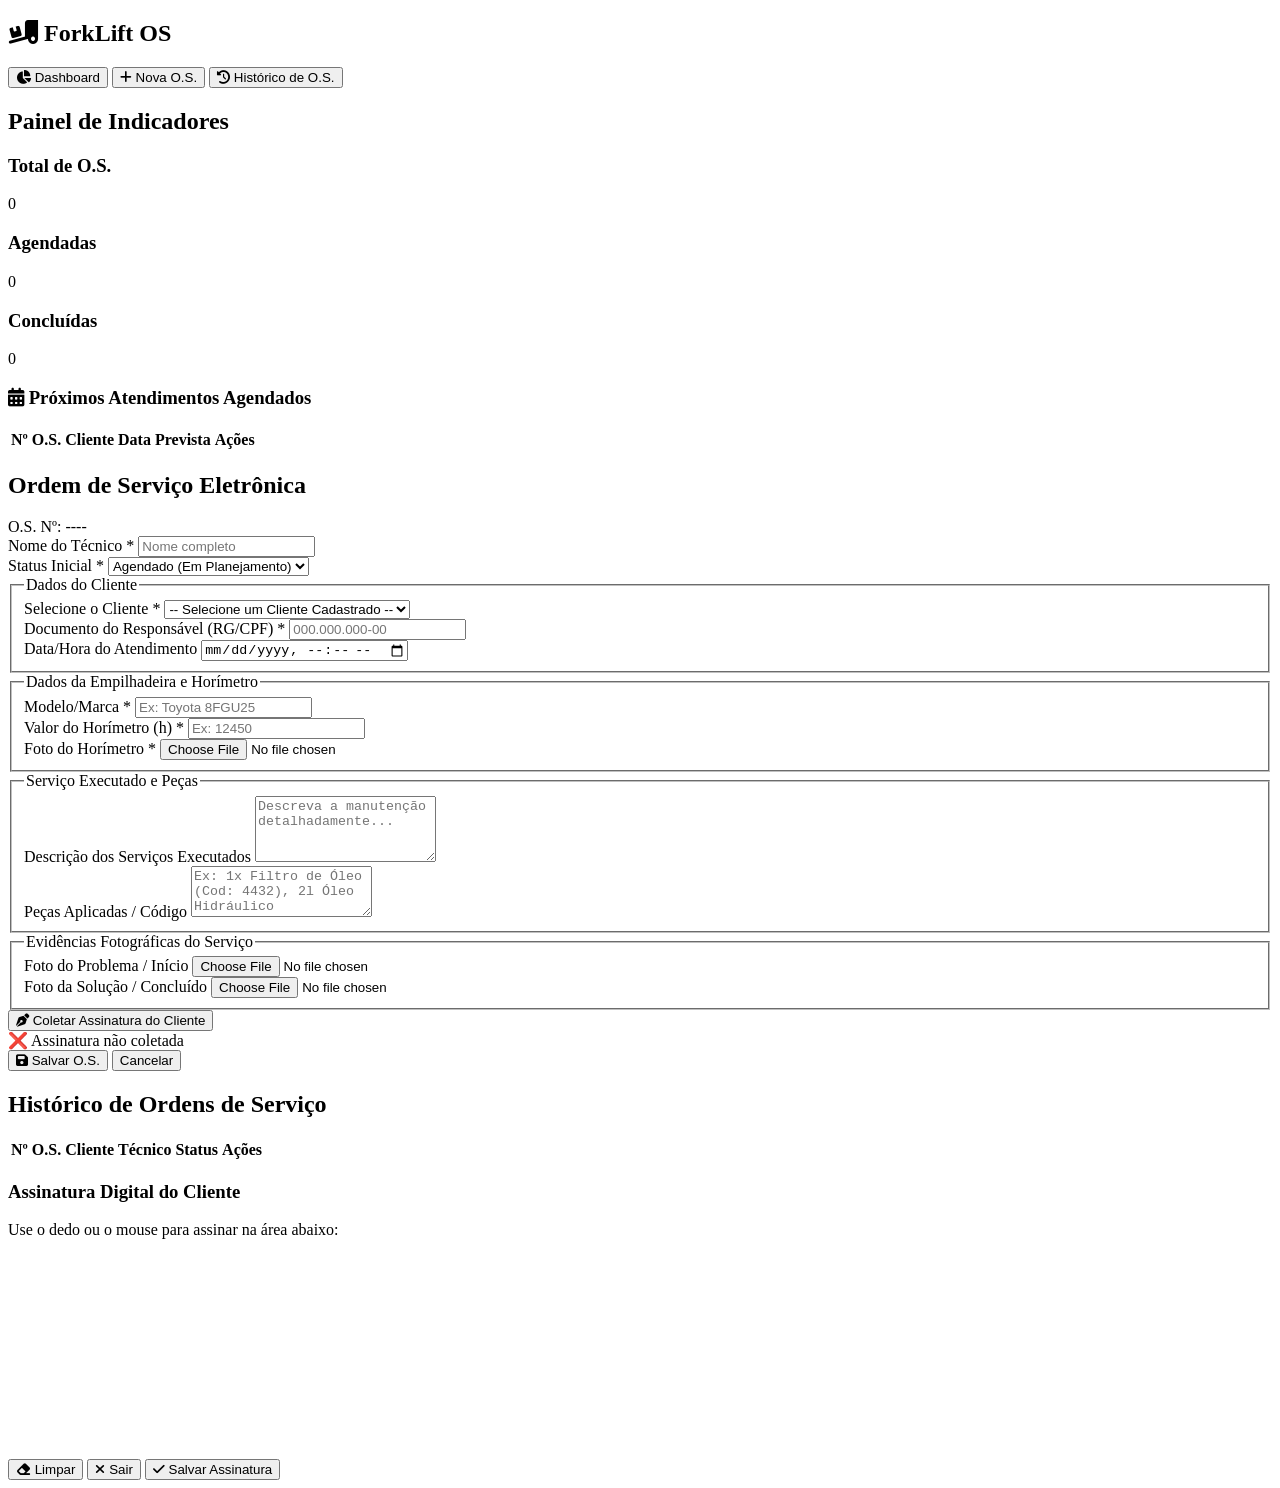
==== index.html @ 2a4d1abb "Rename gemini-code-1779485171922.html to index.html" ====
<!DOCTYPE html>
<html lang="pt-BR">
<head>
    <meta charset="UTF-8">
    <meta name="viewport" content="width=device-width, initial-scale=1.0">
    <title>Controle de O.S. - Manutenção de Empilhadeiras</title>
    <link rel="stylesheet" href="styles.css">
    <!-- Bibliotecas externas para PDF e Ícones -->
    <script src="https://cdnjs.cloudflare.com/ajax/libs/html2pdf.js/0.10.1/html2pdf.bundle.min.js"></script>
    <link rel="stylesheet" href="https://cdnjs.cloudflare.com/ajax/libs/font-awesome/6.4.0/css/all.min.css">
</head>
<body>

    <!-- BARRA LATERAL DE NAVEGAÇÃO -->
    <div class="sidebar">
        <h2><i class="fa-solid fa-truck-ramp-box"></i> ForkLift OS</h2>
        <button onclick="showSection('dash-section')"><i class="fa-solid fa-chart-pie"></i> Dashboard</button>
        <button onclick="novaOS()"><i class="fa-solid fa-plus"></i> Nova O.S.</button>
        <button onclick="showSection('historico-section')"><i class="fa-solid fa-history"></i> Histórico de O.S.</button>
    </div>

    <!-- CONTEÚDO PRINCIPAL -->
    <div class="main-content">
        
        <!-- DASHBOARD SECTION -->
        <section id="dash-section" class="active">
            <h1>Painel de Indicadores</h1>
            <div class="dashboard-cards">
                <div class="card card-blue">
                    <h3>Total de O.S.</h3>
                    <p id="dash-total">0</p>
                </div>
                <div class="card card-orange">
                    <h3>Agendadas</h3>
                    <p id="dash-agendadas">0</p>
                </div>
                <div class="card card-green">
                    <h3>Concluídas</h3>
                    <p id="dash-concluidas">0</p>
                </div>
            </div>
            
            <div class="Proximos-agendamentos">
                <h3><i class="fa-solid fa-calendar-days"></i> Próximos Atendimentos Agendados</h3>
                <table id="table-agendados">
                    <thead>
                        <tr>
                            <th>Nº O.S.</th>
                            <th>Cliente</th>
                            <th>Data Prevista</th>
                            <th>Ações</th>
                        </tr>
                    </thead>
                    <tbody></tbody>
                </table>
            </div>
        </section>

        <!-- FORMULÁRIO DE O.S. SECTION -->
        <section id="form-section">
            <div class="form-header">
                <h1>Ordem de Serviço Eletrônica</h1>
                <div class="os-number-badge">O.S. Nº: <span id="txt-numero-os">----</span></div>
            </div>

            <form id="os-form" onsubmit="event.preventDefault();">
                <!-- Dados do Técnico e Status -->
                <div class="row">
                    <div class="col">
                        <label>Nome do Técnico *</label>
                        <input type="text" id="tecnico" required placeholder="Nome completo">
                    </div>
                    <div class="col">
                        <label>Status Inicial *</label>
                        <select id="status-os">
                            <option value="Agendado">Agendado (Em Planejamento)</option>
                            <option value="Em Andamento">Em Andamento (Campo)</option>
                            <option value="Concluído">Concluído</option>
                        </select>
                    </div>
                </div>

                <!-- Dados do Cliente -->
                <fieldset>
                    <legend>Dados do Cliente</legend>
                    <div class="row">
                        <div class="col">
                            <label>Selecione o Cliente *</label>
                            <select id="cliente-select" required>
                                <option value="">-- Selecione um Cliente Cadastrado --</option>
                                <option value="Logística Brasil S.A.">Logística Brasil S.A.</option>
                                <option value="Supermercados Mundial">Supermercados Mundial</option>
                                <option value="Transportadora Rápido SP">Transportadora Rápido SP</option>
                                <option value="Indústria Metalúrgica Vale">Indústria Metalúrgica Vale</option>
                            </select>
                        </div>
                        <div class="col">
                            <label>Documento do Responsável (RG/CPF) *</label>
                            <input type="text" id="doc-responsavel" required placeholder="000.000.000-00">
                        </div>
                    </div>
                    <div class="row">
                        <div class="col">
                            <label>Data/Hora do Atendimento</label>
                            <input type="datetime-local" id="data-atendimento">
                        </div>
                    </div>
                </fieldset>

                <!-- Dados do Equipamento -->
                <fieldset>
                    <legend>Dados da Empilhadeira e Horímetro</legend>
                    <div class="row">
                        <div class="col">
                            <label>Modelo/Marca *</label>
                            <input type="text" id="modelo-empilhadeira" required placeholder="Ex: Toyota 8FGU25">
                        </div>
                        <div class="col">
                            <label>Valor do Horímetro (h) *</label>
                            <input type="number" id="valor-horimetro" required placeholder="Ex: 12450">
                        </div>
                    </div>
                    <div class="row">
                        <div class="col">
                            <label>Foto do Horímetro *</label>
                            <input type="file" id="foto-horimetro" accept="image/*" onchange="previewImg(this, 'prev-horimetro')">
                            <img id="prev-horimetro" class="img-preview" src="#" alt="Preview do Horímetro" style="display:none;">
                        </div>
                    </div>
                </fieldset>

                <!-- Controle de Horas e Peças -->
                <fieldset>
                    <legend>Serviço Executado e Peças</legend>
                    <div class="row">
                        <div class="col">
                            <label>Descrição dos Serviços Executados</label>
                            <textarea id="descricao-servico" rows="4" placeholder="Descreva a manutenção detalhadamente..."></textarea>
                        </div>
                    </div>
                    <div class="row">
                        <div class="col">
                            <label>Peças Aplicadas / Código</label>
                            <textarea id="pecas-aplicadas" rows="3" placeholder="Ex: 1x Filtro de Óleo (Cod: 4432), 2l Óleo Hidráulico"></textarea>
                        </div>
                    </div>
                </fieldset>

                <!-- Evidências Fotográficas -->
                <fieldset>
                    <legend>Evidências Fotográficas do Serviço</legend>
                    <div class="row">
                        <div class="col">
                            <label>Foto do Problema / Início</label>
                            <input type="file" id="foto-antes" accept="image/*" onchange="previewImg(this, 'prev-antes')">
                            <img id="prev-antes" class="img-preview" src="#" alt="Preview Antes" style="display:none;">
                        </div>
                        <div class="col">
                            <label>Foto da Solução / Concluído</label>
                            <input type="file" id="foto-depois" accept="image/*" onchange="previewImg(this, 'prev-depois')">
                            <img id="prev-depois" class="img-preview" src="#" alt="Preview Depois" style="display:none;">
                        </div>
                    </div>
                </fieldset>

                <!-- Botão de Assinatura -->
                <div class="signature-section">
                    <button type="button" class="btn btn-orange" onclick="openSignatureModal()">
                        <i class="fa-solid fa-pen-nib"></i> Coletar Assinatura do Cliente
                    </button>
                    <div id="signature-status">❌ Assinatura não coletada</div>
                    <img id="signature-preview" src="#" alt="Assinatura" style="display:none; max-width: 200px; border: 1px solid #ccc; margin-top: 10px;">
                </div>

                <div class="form-actions">
                    <button type="button" class="btn btn-green" onclick="salvarOS()"><i class="fa-solid fa-floppy-disk"></i> Salvar O.S.</button>
                    <button type="button" class="btn btn-gray" onclick="showSection('dash-section')">Cancelar</button>
                </div>
            </form>
        </section>

        <!-- HISTÓRICO DE O.S. SECTION -->
        <section id="historico-section">
            <h1>Histórico de Ordens de Serviço</h1>
            <div class="table-responsive">
                <table id="table-historico">
                    <thead>
                        <tr>
                            <th>Nº O.S.</th>
                            <th>Cliente</th>
                            <th>Técnico</th>
                            <th>Status</th>
                            <th>Ações</th>
                        </tr>
                    </thead>
                    <tbody id="historico-corpo"></tbody>
                </table>
            </div>
        </section>
    </div>

    <!-- POP-UP / MODAL DE ASSINATURA -->
    <div id="signature-modal" class="modal">
        <div class="modal-content">
            <h3>Assinatura Digital do Cliente</h3>
            <p>Use o dedo ou o mouse para assinar na área abaixo:</p>
            <canvas id="signature-pad" width="450" height="200"></canvas>
            <div class="modal-buttons">
                <button type="button" class="btn btn-red" onclick="clearSignature()"><i class="fa-solid fa-eraser"></i> Limpar</button>
                <button type="button" class="btn btn-gray" onclick="closeSignatureModal()"><i class="fa-solid fa-xmark"></i> Sair</button>
                <button type="button" class="btn btn-green" onclick="saveSignature()"><i class="fa-solid fa-check"></i> Salvar Assinatura</button>
            </div>
        </div>
    </div>

    <!-- ÁREA OCULTA PARA RENDERIZAÇÃO E IMPRESSÃO DO PDF -->
    <div id="pdf-template" style="display: none;"></div>

</body>
</html>
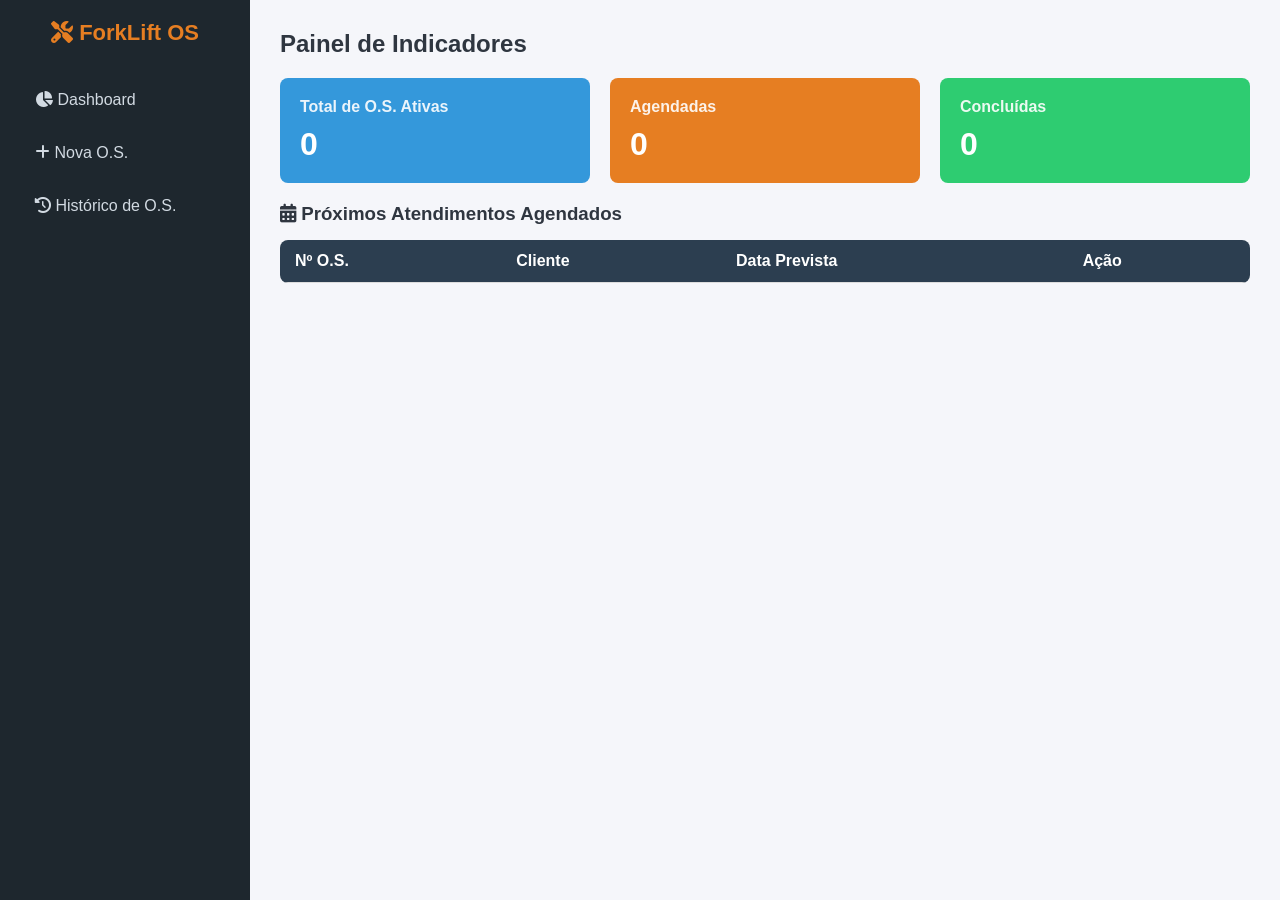
==== commit 72f36e03: "Update index.html" ====
--- a/index.html
+++ b/index.html
@@ -5,15 +5,15 @@
     <meta name="viewport" content="width=device-width, initial-scale=1.0">
     <title>Controle de O.S. - Manutenção de Empilhadeiras</title>
     <link rel="stylesheet" href="styles.css">
-    <!-- Bibliotecas externas para PDF e Ícones -->
+    <!-- Bibliotecas para geração de PDF e Ícones -->
     <script src="https://cdnjs.cloudflare.com/ajax/libs/html2pdf.js/0.10.1/html2pdf.bundle.min.js"></script>
     <link rel="stylesheet" href="https://cdnjs.cloudflare.com/ajax/libs/font-awesome/6.4.0/css/all.min.css">
 </head>
 <body>
 
-    <!-- BARRA LATERAL DE NAVEGAÇÃO -->
+    <!-- BARRA LATERAL -->
     <div class="sidebar">
-        <h2><i class="fa-solid fa-truck-ramp-box"></i> ForkLift OS</h2>
+        <h2><i class="fa-solid fa-screwdriver-wrench"></i> ForkLift OS</h2>
         <button onclick="showSection('dash-section')"><i class="fa-solid fa-chart-pie"></i> Dashboard</button>
         <button onclick="novaOS()"><i class="fa-solid fa-plus"></i> Nova O.S.</button>
         <button onclick="showSection('historico-section')"><i class="fa-solid fa-history"></i> Histórico de O.S.</button>
@@ -22,12 +22,12 @@
     <!-- CONTEÚDO PRINCIPAL -->
     <div class="main-content">
         
-        <!-- DASHBOARD SECTION -->
+        <!-- SEÇÃO: DASHBOARD -->
         <section id="dash-section" class="active">
             <h1>Painel de Indicadores</h1>
             <div class="dashboard-cards">
                 <div class="card card-blue">
-                    <h3>Total de O.S.</h3>
+                    <h3>Total de O.S. Ativas</h3>
                     <p id="dash-total">0</p>
                 </div>
                 <div class="card card-orange">
@@ -40,7 +40,7 @@
                 </div>
             </div>
             
-            <div class="Proximos-agendamentos">
+            <div class="proximos-agendamentos">
                 <h3><i class="fa-solid fa-calendar-days"></i> Próximos Atendimentos Agendados</h3>
                 <table id="table-agendados">
                     <thead>
@@ -48,7 +48,7 @@
                             <th>Nº O.S.</th>
                             <th>Cliente</th>
                             <th>Data Prevista</th>
-                            <th>Ações</th>
+                            <th>Ação</th>
                         </tr>
                     </thead>
                     <tbody></tbody>
@@ -56,7 +56,7 @@
             </div>
         </section>
 
-        <!-- FORMULÁRIO DE O.S. SECTION -->
+        <!-- SEÇÃO: FORMULÁRIO DE O.S. -->
         <section id="form-section">
             <div class="form-header">
                 <h1>Ordem de Serviço Eletrônica</h1>
@@ -64,14 +64,13 @@
             </div>
 
             <form id="os-form" onsubmit="event.preventDefault();">
-                <!-- Dados do Técnico e Status -->
                 <div class="row">
                     <div class="col">
                         <label>Nome do Técnico *</label>
-                        <input type="text" id="tecnico" required placeholder="Nome completo">
+                        <input type="text" id="tecnico" required placeholder="Nome do mecânico">
                     </div>
                     <div class="col">
-                        <label>Status Inicial *</label>
+                        <label>Status da O.S. *</label>
                         <select id="status-os">
                             <option value="Agendado">Agendado (Em Planejamento)</option>
                             <option value="Em Andamento">Em Andamento (Campo)</option>
@@ -87,11 +86,11 @@
                         <div class="col">
                             <label>Selecione o Cliente *</label>
                             <select id="cliente-select" required>
-                                <option value="">-- Selecione um Cliente Cadastrado --</option>
+                                <option value="">-- Selecione um Cliente --</option>
                                 <option value="Logística Brasil S.A.">Logística Brasil S.A.</option>
                                 <option value="Supermercados Mundial">Supermercados Mundial</option>
                                 <option value="Transportadora Rápido SP">Transportadora Rápido SP</option>
-                                <option value="Indústria Metalúrgica Vale">Indústria Metalúrgica Vale</option>
+                                <option value="Almoxarifado Central">Almoxarifado Central</option>
                             </select>
                         </div>
                         <div class="col">
@@ -112,11 +111,11 @@
                     <legend>Dados da Empilhadeira e Horímetro</legend>
                     <div class="row">
                         <div class="col">
-                            <label>Modelo/Marca *</label>
-                            <input type="text" id="modelo-empilhadeira" required placeholder="Ex: Toyota 8FGU25">
-                        </div>
-                        <div class="col">
-                            <label>Valor do Horímetro (h) *</label>
+                            <label>Modelo / Marca da Empilhadeira *</label>
+                            <input type="text" id="modelo-empilhadeira" required placeholder="Ex: Toyota 8FGU25 / Hyster 50FT">
+                        </div>
+                        <div class="col">
+                            <label>Valor Atual do Horímetro *</label>
                             <input type="number" id="valor-horimetro" required placeholder="Ex: 12450">
                         </div>
                     </div>
@@ -124,52 +123,52 @@
                         <div class="col">
                             <label>Foto do Horímetro *</label>
                             <input type="file" id="foto-horimetro" accept="image/*" onchange="previewImg(this, 'prev-horimetro')">
-                            <img id="prev-horimetro" class="img-preview" src="#" alt="Preview do Horímetro" style="display:none;">
-                        </div>
-                    </div>
-                </fieldset>
-
-                <!-- Controle de Horas e Peças -->
-                <fieldset>
-                    <legend>Serviço Executado e Peças</legend>
-                    <div class="row">
-                        <div class="col">
-                            <label>Descrição dos Serviços Executados</label>
-                            <textarea id="descricao-servico" rows="4" placeholder="Descreva a manutenção detalhadamente..."></textarea>
-                        </div>
-                    </div>
-                    <div class="row">
-                        <div class="col">
-                            <label>Peças Aplicadas / Código</label>
-                            <textarea id="pecas-aplicadas" rows="3" placeholder="Ex: 1x Filtro de Óleo (Cod: 4432), 2l Óleo Hidráulico"></textarea>
+                            <img id="prev-horimetro" class="img-preview" src="#" alt="Preview Horímetro" style="display:none;">
+                        </div>
+                    </div>
+                </fieldset>
+
+                <!-- Serviços e Peças -->
+                <fieldset>
+                    <legend>Serviço Executado e Peças Aplicadas</legend>
+                    <div class="row">
+                        <div class="col">
+                            <label>Descrição Detalhada do Serviço</label>
+                            <textarea id="descricao-servico" rows="4" placeholder="O que foi feito na máquina..."></textarea>
+                        </div>
+                    </div>
+                    <div class="row">
+                        <div class="col">
+                            <label>Peças Aplicadas / Códigos</label>
+                            <textarea id="pecas-aplicadas" rows="3" placeholder="Ex: 1x Filtro de Combustível (Cod: 123), 4L Óleo Motor"></textarea>
                         </div>
                     </div>
                 </fieldset>
 
                 <!-- Evidências Fotográficas -->
                 <fieldset>
-                    <legend>Evidências Fotográficas do Serviço</legend>
-                    <div class="row">
-                        <div class="col">
-                            <label>Foto do Problema / Início</label>
+                    <legend>Evidências Fotográficas do Atendimento</legend>
+                    <div class="row">
+                        <div class="col">
+                            <label>Foto do Problema (Início)</label>
                             <input type="file" id="foto-antes" accept="image/*" onchange="previewImg(this, 'prev-antes')">
                             <img id="prev-antes" class="img-preview" src="#" alt="Preview Antes" style="display:none;">
                         </div>
                         <div class="col">
-                            <label>Foto da Solução / Concluído</label>
+                            <label>Foto do Serviço Concluído</label>
                             <input type="file" id="foto-depois" accept="image/*" onchange="previewImg(this, 'prev-depois')">
                             <img id="prev-depois" class="img-preview" src="#" alt="Preview Depois" style="display:none;">
                         </div>
                     </div>
                 </fieldset>
 
-                <!-- Botão de Assinatura -->
+                <!-- Assinatura -->
                 <div class="signature-section">
                     <button type="button" class="btn btn-orange" onclick="openSignatureModal()">
                         <i class="fa-solid fa-pen-nib"></i> Coletar Assinatura do Cliente
                     </button>
                     <div id="signature-status">❌ Assinatura não coletada</div>
-                    <img id="signature-preview" src="#" alt="Assinatura" style="display:none; max-width: 200px; border: 1px solid #ccc; margin-top: 10px;">
+                    <img id="signature-preview" src="#" alt="Assinatura" style="display:none;">
                 </div>
 
                 <div class="form-actions">
@@ -179,7 +178,7 @@
             </form>
         </section>
 
-        <!-- HISTÓRICO DE O.S. SECTION -->
+        <!-- SEÇÃO: HISTÓRICO -->
         <section id="historico-section">
             <h1>Histórico de Ordens de Serviço</h1>
             <div class="table-responsive">
@@ -203,17 +202,17 @@
     <div id="signature-modal" class="modal">
         <div class="modal-content">
             <h3>Assinatura Digital do Cliente</h3>
-            <p>Use o dedo ou o mouse para assinar na área abaixo:</p>
-            <canvas id="signature-pad" width="450" height="200"></canvas>
+            <p>Assine com o dedo (celular) ou usando o mouse:</p>
+            <canvas id="signature-pad" width="400" height="200"></canvas>
             <div class="modal-buttons">
                 <button type="button" class="btn btn-red" onclick="clearSignature()"><i class="fa-solid fa-eraser"></i> Limpar</button>
                 <button type="button" class="btn btn-gray" onclick="closeSignatureModal()"><i class="fa-solid fa-xmark"></i> Sair</button>
-                <button type="button" class="btn btn-green" onclick="saveSignature()"><i class="fa-solid fa-check"></i> Salvar Assinatura</button>
+                <button type="button" class="btn btn-green" onclick="saveSignature()"><i class="fa-solid fa-check"></i> Confirmar Assinatura</button>
             </div>
         </div>
     </div>
 
-    <!-- ÁREA OCULTA PARA RENDERIZAÇÃO E IMPRESSÃO DO PDF -->
+    <!-- DIV INVISÍVEL APENAS PARA PARSER DO PDF -->
     <div id="pdf-template" style="display: none;"></div>
 
 </body>
--- a/styles.css
+++ b/styles.css
@@ -0,0 +1,215 @@
+:root {
+    --primary-color: #2c3e50;
+    --secondary-color: #e67e22;
+    --success-color: #27ae60;
+    --bg-color: #f5f6fa;
+    --text-color: #2f3640;
+    --dark-sidebar: #1e272e;
+}
+
+* {
+    margin: 0;
+    padding: 0;
+    box-sizing: border-box;
+    font-family: 'Segoe UI', Tahoma, Geneva, Verdana, sans-serif;
+}
+
+body {
+    display: flex;
+    background-color: var(--bg-color);
+    color: var(--text-color);
+}
+
+/* SIDEBAR */
+.sidebar {
+    width: 250px;
+    height: 100vh;
+    background-color: var(--dark-sidebar);
+    color: white;
+    padding: 20px;
+    position: fixed;
+}
+
+.sidebar h2 {
+    text-align: center;
+    margin-bottom: 30px;
+    color: var(--secondary-color);
+    font-size: 22px;
+}
+
+.sidebar button {
+    width: 100%;
+    background: none;
+    border: none;
+    color: #d2dae2;
+    padding: 15px;
+    text-align: left;
+    font-size: 16px;
+    cursor: pointer;
+    transition: 0.3s;
+    border-radius: 5px;
+    margin-bottom: 5px;
+}
+
+.sidebar button:hover {
+    background-color: rgba(255,255,255,0.1);
+    color: white;
+}
+
+/* CONTEÚDO PRINCIPAL */
+.main-content {
+    margin-left: 250px;
+    padding: 30px;
+    width: calc(100% - 250px);
+}
+
+section {
+    display: none;
+}
+
+section.active {
+    display: block;
+}
+
+/* DASHBOARD CARDS */
+.dashboard-cards {
+    display: flex;
+    gap: 20px;
+    margin: 20px 0;
+}
+
+.card {
+    flex: 1;
+    padding: 20px;
+    border-radius: 8px;
+    color: white;
+}
+
+.card-blue { background-color: #3498db; }
+.card-orange { background-color: #e67e22; }
+.card-green { background-color: #2ecc71; }
+
+.card h3 { font-size: 16px; opacity: 0.9; }
+.card p { font-size: 32px; font-weight: bold; margin-top: 10px; }
+
+/* FORMULÁRIOS */
+form {
+    background: white;
+    padding: 25px;
+    border-radius: 8px;
+    box-shadow: 0 4px 6px rgba(0,0,0,0.05);
+}
+
+fieldset {
+    border: 1px solid #ddd;
+    padding: 15px;
+    border-radius: 5px;
+    margin-bottom: 20px;
+}
+
+legend {
+    font-weight: bold;
+    padding: 0 10px;
+    color: var(--primary-color);
+}
+
+.row {
+    display: flex;
+    gap: 15px;
+    margin-bottom: 15px;
+}
+
+.col {
+    flex: 1;
+    display: flex;
+    flex-direction: column;
+}
+
+label {
+    font-size: 14px;
+    margin-bottom: 5px;
+    font-weight: 600;
+}
+
+input, select, textarea {
+    padding: 10px;
+    border: 1px solid #ccc;
+    border-radius: 4px;
+    font-size: 14px;
+}
+
+.img-preview {
+    margin-top: 10px;
+    max-height: 120px;
+    object-fit: contain;
+    border: 1px dashed #ccc;
+    border-radius: 4px;
+}
+
+/* BOTÕES */
+.btn {
+    padding: 10px 20px;
+    border: none;
+    border-radius: 4px;
+    cursor: pointer;
+    font-weight: bold;
+    color: white;
+    transition: 0.2s;
+}
+
+.btn-green { background-color: var(--success-color); }
+.btn-orange { background-color: var(--secondary-color); }
+.btn-red { background-color: #e74c3c; }
+.btn-gray { background-color: #7f8c8d; }
+.btn:hover { filter: brightness(0.9); }
+
+/* MODAL / POPUP ASSINATURA */
+.modal {
+    display: none;
+    position: fixed;
+    top: 0; left: 0; width: 100%; height: 100%;
+    background-color: rgba(0,0,0,0.5);
+    justify-content: center; align-items: center;
+    z-index: 1000;
+}
+
+.modal-content {
+    background: white;
+    padding: 25px;
+    border-radius: 8px;
+    text-align: center;
+}
+
+#signature-pad {
+    border: 2px dashed #34495e;
+    background-color: #fafafa;
+    margin: 15px 0;
+    border-radius: 4px;
+}
+
+/* TABELAS */
+table {
+    width: 100%;
+    border-collapse: collapse;
+    background: white;
+    margin-top: 15px;
+    border-radius: 8px;
+    overflow: hidden;
+}
+
+th, td {
+    padding: 12px 15px;
+    text-align: left;
+    border-bottom: 1px solid #ddd;
+}
+
+th { background-color: var(--primary-color); color: white; }
+
+/* RESPONSIVIDADE EM CAMPO (CELULAR) */
+@media (max-width: 768px) {
+    body { flex-direction: column; }
+    .sidebar { width: 100%; height: auto; position: relative; }
+    .main-content { margin-left: 0; width: 100%; padding: 15px; }
+    .row { flex-direction: column; }
+    .dashboard-cards { flex-direction: column; }
+}
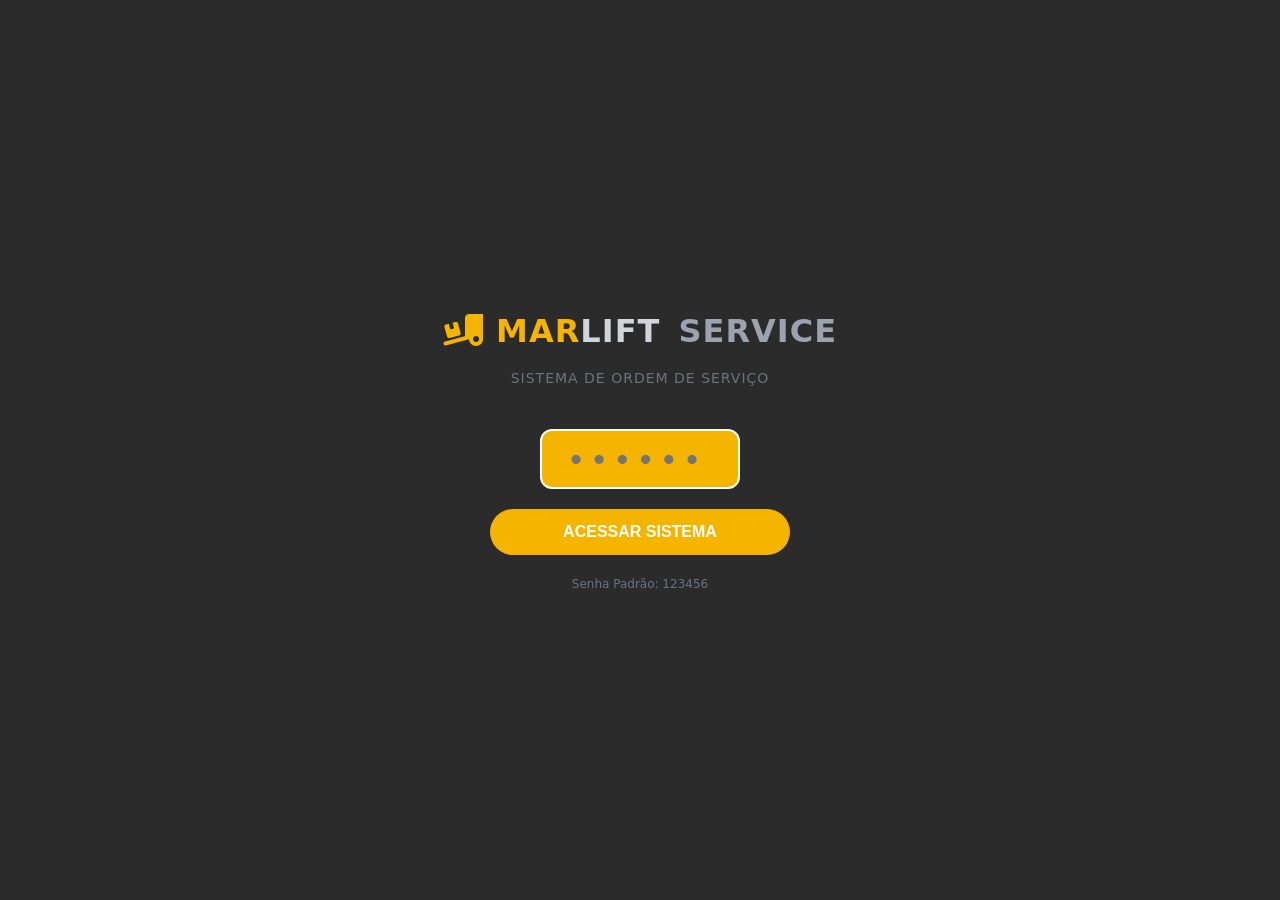
==== commit 58820066: "Add files via upload" ====
--- a/index.html
+++ b/index.html
@@ -1,219 +1,1023 @@
 <!DOCTYPE html>
 <html lang="pt-BR">
 <head>
-    <meta charset="UTF-8">
-    <meta name="viewport" content="width=device-width, initial-scale=1.0">
-    <title>Controle de O.S. - Manutenção de Empilhadeiras</title>
-    <link rel="stylesheet" href="styles.css">
-    <!-- Bibliotecas para geração de PDF e Ícones -->
-    <script src="https://cdnjs.cloudflare.com/ajax/libs/html2pdf.js/0.10.1/html2pdf.bundle.min.js"></script>
-    <link rel="stylesheet" href="https://cdnjs.cloudflare.com/ajax/libs/font-awesome/6.4.0/css/all.min.css">
+<meta charset="UTF-8">
+<meta name="viewport" content="width=device-width, initial-scale=1.0, maximum-scale=5.0, viewport-fit=cover">
+<meta name="mobile-web-app-capable" content="yes">
+<meta name="apple-mobile-web-app-capable" content="yes">
+<meta name="apple-mobile-web-app-status-bar-style" content="black-translucent">
+<meta name="apple-mobile-web-app-title" content="Marlift OS">
+<meta name="theme-color" content="#2b2b2b">
+<meta name="description" content="MARLIFT SERVICE - Sistema de Ordem de Serviço para Manutenção de Empilhadeiras">
+<link rel="manifest" href="./manifest.json">
+<link rel="icon" href="./icons/icon-192.png" type="image/png">
+<link rel="apple-touch-icon" href="./icons/icon-192.png">
+<title>MARLIFT SERVICE - Sistema OS</title>
+<link rel="stylesheet" href="https://cdnjs.cloudflare.com/ajax/libs/font-awesome/6.5.0/css/all.min.css">
+<script src="https://cdnjs.cloudflare.com/ajax/libs/jspdf/2.5.1/jspdf.umd.min.js"></script>
+<link rel="stylesheet" href="./style.css">
 </head>
 <body>
 
-    <!-- BARRA LATERAL -->
-    <div class="sidebar">
-        <h2><i class="fa-solid fa-screwdriver-wrench"></i> ForkLift OS</h2>
-        <button onclick="showSection('dash-section')"><i class="fa-solid fa-chart-pie"></i> Dashboard</button>
-        <button onclick="novaOS()"><i class="fa-solid fa-plus"></i> Nova O.S.</button>
-        <button onclick="showSection('historico-section')"><i class="fa-solid fa-history"></i> Histórico de O.S.</button>
-    </div>
-
-    <!-- CONTEÚDO PRINCIPAL -->
-    <div class="main-content">
-        
-        <!-- SEÇÃO: DASHBOARD -->
-        <section id="dash-section" class="active">
-            <h1>Painel de Indicadores</h1>
-            <div class="dashboard-cards">
-                <div class="card card-blue">
-                    <h3>Total de O.S. Ativas</h3>
-                    <p id="dash-total">0</p>
-                </div>
-                <div class="card card-orange">
-                    <h3>Agendadas</h3>
-                    <p id="dash-agendadas">0</p>
-                </div>
-                <div class="card card-green">
-                    <h3>Concluídas</h3>
-                    <p id="dash-concluidas">0</p>
-                </div>
+<!-- ===== OFFLINE BADGE ===== -->
+<div id="offlineBadge" class="offline-badge" style="display:none">
+  <i class="fa-solid fa-cloud-slash"></i> Modo Offline — dados salvos localmente
+</div>
+
+<!-- ===== TELA DE LOGIN ===== -->
+<div id="loginScreen">
+  <div class="login-logo">
+<i class="fa-solid fa-truck-ramp-box"></i>
+<span class="logo-mar">MAR</span><span class="logo-lift">LIFT</span>
+<span class="logo-service">SERVICE</span>
+</div>
+  <div class="login-sub">SISTEMA DE ORDEM DE SERVIÇO</div>
+  <div class="pin-container">
+    <input type="tel" id="pinInput" class="pin-box" inputmode="numeric" maxlength="6" pattern="\d*" placeholder="••••••" autocomplete="off">
+  </div>
+  <button class="btn-login" onclick="fazerLogin()">ACESSAR SISTEMA</button>
+  <div style="margin-top:20px; font-size:12px; color:var(--gray)">Senha Padrão: 123456</div>
+</div>
+
+<div class="app" id="mainApp">
+
+  <!-- ===== HEADER ===== -->
+  <header class="header">
+    <div class="header-top">
+      <div class="logo">
+        <div class="logo-icon"><i class="fa-solid fa-wrench"></i></div>
+        <div class="logo-text">
+          <h1 id="hdrEmpresa">MARLIFT SERVICE</h1>
+          <span>Manutenção de Empilhadeiras</span>
+        </div>
+      </div>
+      <button class="btn-header" onclick="novaOS()">
+        <i class="fa-solid fa-plus"></i> Nova OS
+      </button>
+    </div>
+    <div class="nav-tabs" id="navTabs">
+      <div class="nav-tab active" data-tab="tab-dash" onclick="switchTab('tab-dash')">
+        <i class="fa-solid fa-chart-line"></i> Dashboard
+      </div>
+      <div class="nav-tab" data-tab="tab-os" onclick="switchTab('tab-os')">
+        <i class="fa-solid fa-file-pen"></i> Nova OS
+      </div>
+      <div class="nav-tab" data-tab="tab-agenda" onclick="switchTab('tab-agenda')">
+        <i class="fa-solid fa-calendar-days"></i> Agenda
+      </div>
+      <div class="nav-tab" data-tab="tab-hist" onclick="switchTab('tab-hist')">
+        <i class="fa-solid fa-clock-rotate-left"></i> Histórico
+      </div>
+      <div class="nav-tab" data-tab="tab-cfg" onclick="switchTab('tab-cfg')">
+        <i class="fa-solid fa-gear"></i> Config
+      </div>
+    </div>
+    <div class="prog-bar-wrap" id="progBarWrap" style="display:none">
+      <div class="prog-steps">
+        <div class="prog-step active" id="ps1"></div>
+        <div class="prog-step" id="ps2"></div>
+        <div class="prog-step" id="ps3"></div>
+        <div class="prog-step" id="ps4"></div>
+        <div class="prog-step" id="ps5"></div>
+        <div class="prog-step" id="ps6"></div>
+      </div>
+    </div>
+  </header>
+
+  <!-- ===== TAB: DASHBOARD ===== -->
+  <div id="tab-dash" class="tab-content active">
+    <div class="dash-header">
+      <h2 class="dash-title"><i class="fa-solid fa-chart-line"></i> Painel de Controle</h2>
+      <div class="dash-date" id="dashDate"></div>
+    </div>
+
+    <div class="dash-stats">
+      <div class="stat-card stat-total" onclick="abrirListaFiltrada('todas')" title="Ver todas as OS">
+        <div class="stat-icon"><i class="fa-solid fa-file-lines"></i></div>
+        <div class="stat-info">
+          <div class="stat-num" id="statTotal">0</div>
+          <div class="stat-label">Total de OS</div>
+        </div>
+        <div class="stat-arrow"><i class="fa-solid fa-chevron-right"></i></div>
+      </div>
+      <div class="stat-card stat-done" onclick="abrirListaFiltrada('concluidas')" title="Ver OS concluídas">
+        <div class="stat-icon"><i class="fa-solid fa-circle-check"></i></div>
+        <div class="stat-info">
+          <div class="stat-num" id="statDone">0</div>
+          <div class="stat-label">Concluídas</div>
+        </div>
+        <div class="stat-arrow"><i class="fa-solid fa-chevron-right"></i></div>
+      </div>
+      <div class="stat-card stat-pending" onclick="abrirListaFiltrada('pendentes')" title="Ver OS pendentes">
+        <div class="stat-icon"><i class="fa-solid fa-clock"></i></div>
+        <div class="stat-info">
+          <div class="stat-num" id="statPending">0</div>
+          <div class="stat-label">Pendentes</div>
+        </div>
+        <div class="stat-arrow"><i class="fa-solid fa-chevron-right"></i></div>
+      </div>
+      <div class="stat-card stat-sched" onclick="abrirListaFiltrada('agendadas')" title="Ver OS agendadas">
+        <div class="stat-icon"><i class="fa-solid fa-calendar-check"></i></div>
+        <div class="stat-info">
+          <div class="stat-num" id="statSched">0</div>
+          <div class="stat-label">Agendadas</div>
+        </div>
+        <div class="stat-arrow"><i class="fa-solid fa-chevron-right"></i></div>
+      </div>
+    </div>
+
+    <div class="card">
+      <div class="card-header">
+        <div class="card-icon"><i class="fa-solid fa-calendar-days"></i></div>
+        <div>
+          <div class="card-title">Próximos Agendamentos</div>
+          <div class="card-subtitle">Atendimentos programados</div>
+        </div>
+      </div>
+      <div class="card-body">
+        <div id="dashAgendamentos" class="agenda-list"></div>
+      </div>
+    </div>
+
+    <div class="card">
+      <div class="card-header">
+        <div class="card-icon"><i class="fa-solid fa-clock-rotate-left"></i></div>
+        <div>
+          <div class="card-title">Últimas OS</div>
+          <div class="card-subtitle">Ordens de serviço recentes</div>
+        </div>
+      </div>
+      <div class="card-body">
+        <div id="dashRecentes" class="os-list"></div>
+      </div>
+    </div>
+  </div>
+
+  <!-- ===== TAB: NOVA OS ===== -->
+  <div id="tab-os" class="tab-content">
+
+    <div class="os-num-box">
+      <div>
+        <div class="os-num-label">Ordem de Serviço</div>
+        <div class="os-num-value" id="osNum">#000001</div>
+      </div>
+      <div>
+        <div class="os-num-date" id="osData">—</div>
+        <div class="os-num-date" id="osHora">—</div>
+      </div>
+    </div>
+
+    <!-- PASSO 1: BUSCAR CLIENTE -->
+    <div class="card card-step1" id="cardBuscarCliente">
+      <div class="card-header card-header-step1">
+        <div class="step-badge">1</div>
+        <div>
+          <div class="card-title">Buscar Cliente</div>
+          <div class="card-subtitle">Selecione o cliente cadastrado para continuar</div>
+        </div>
+      </div>
+      <div class="card-body">
+        <div class="cli-search-box">
+          <label class="form-label"><i class="fa-solid fa-magnifying-glass"></i> Pesquisar no cadastro</label>
+          <div class="d-flex gap-2">
+            <select id="selCliente" class="form-control form-control-lg" style="flex:1" onchange="processarSelecaoCliente(this.value)">
+              <option value="">— Toque para selecionar o cliente —</option>
+              <option value="MANUAL" style="font-weight:bold; color:var(--primary);">+ PREENCHER O.S. MANUALMENTE</option>
+            </select>
+            <button class="btn btn-primary btn-icon" onclick="abrirModal('modalCli')" title="Cadastrar novo cliente">
+              <i class="fa-solid fa-user-plus"></i>
+            </button>
+          </div>
+          <div id="clienteCarregadoBadge" class="cliente-ok-badge" style="display:none">
+            <i class="fa-solid fa-circle-check"></i> <span id="clienteCarregadoNome"></span>
+            <button class="btn-clear-cli" onclick="limparCliente()" title="Trocar cliente"><i class="fa-solid fa-xmark"></i></button>
+          </div>
+        </div>
+
+        <!-- PAINEL RESUMO — somente leitura, aparece após seleção -->
+        <div id="painelResumoCliente" class="painel-resumo" style="display:none">
+          <div class="resumo-row">
+            <div class="resumo-bloco">
+              <div class="resumo-label"><i class="fa-solid fa-user"></i> Cliente</div>
+              <div class="resumo-valor" id="rsCliNome">—</div>
+              <div class="resumo-sub" id="rsCliCnpj"></div>
+              <div class="resumo-sub" id="rsCliEnd"></div>
+              <div class="resumo-sub" id="rsCliTel"></div>
             </div>
-            
-            <div class="proximos-agendamentos">
-                <h3><i class="fa-solid fa-calendar-days"></i> Próximos Atendimentos Agendados</h3>
-                <table id="table-agendados">
-                    <thead>
-                        <tr>
-                            <th>Nº O.S.</th>
-                            <th>Cliente</th>
-                            <th>Data Prevista</th>
-                            <th>Ação</th>
-                        </tr>
-                    </thead>
-                    <tbody></tbody>
-                </table>
+            <div class="resumo-bloco">
+              <div class="resumo-label"><i class="fa-solid fa-truck-ramp-box"></i> Equipamento</div>
+              <div class="resumo-valor" id="rsEqMarca">—</div>
+              <div class="resumo-sub" id="rsEqModelo"></div>
+              <div class="resumo-sub" id="rsEqSerie"></div>
+              <div class="resumo-sub" id="rsEqComb"></div>
             </div>
-        </section>
-
-        <!-- SEÇÃO: FORMULÁRIO DE O.S. -->
-        <section id="form-section">
-            <div class="form-header">
-                <h1>Ordem de Serviço Eletrônica</h1>
-                <div class="os-number-badge">O.S. Nº: <span id="txt-numero-os">----</span></div>
+          </div>
+          <!-- Feature 2: Botão Editar Cadastro -->
+          <div class="resumo-actions">
+            <button class="btn btn-ghost btn-sm" onclick="editarClienteAtual()">
+              <i class="fa-solid fa-pen"></i> Editar Cadastro
+            </button>
+          </div>
+          <!-- Feature 3: Mini-histórico das últimas OS -->
+          <div id="resumoHistorico" class="resumo-historico" style="display:none">
+            <div class="resumo-hist-title"><i class="fa-solid fa-clock-rotate-left"></i> Últimas OS deste cliente</div>
+            <div id="resumoHistoricoLista"></div>
+          </div>
+        </div>
+
+        <!-- SELETOR DE EQUIPAMENTO — aparece quando cliente tem múltiplos equipamentos -->
+        <div id="cardSelEquip" style="display:none;margin-top:12px">
+          <label class="form-label" style="font-weight:700;color:var(--primary)">
+            <i class="fa-solid fa-truck-ramp-box"></i> Selecionar Equipamento <span class="required">*</span>
+          </label>
+          <select id="selEquipamento" class="form-control form-control-lg" onchange="selecionarEquipamento(this.value)">
+            <option value="">— Selecione o equipamento —</option>
+          </select>
+        </div>
+
+        <!-- PAINEL DE PREENCHIMENTO MANUAL -->
+        <div id="painelManual" style="display:none; margin-top:14px; background:rgba(255,102,0,0.05); padding:14px; border:2px dashed var(--primary); border-radius:8px;">
+          <div style="font-size:12px; font-weight:bold; color:var(--primary); margin-bottom:10px; text-transform:uppercase;">
+            <i class="fa-solid fa-pen-to-square"></i> Digitação Manual de Dados
+          </div>
+          <div class="row">
+            <div class="form-group"><label class="form-label">Cliente <span class="required">*</span></label><input type="text" id="cNome" class="form-control" placeholder="Nome do Cliente" oninput="autoSave()"></div>
+            <div class="form-group"><label class="form-label">CNPJ</label><input type="text" id="cCnpj" class="form-control" placeholder="Opcional" oninput="autoSave()"></div>
+          </div>
+          <div class="form-group"><label class="form-label">Endereço <span class="required">*</span></label><input type="text" id="cEnd" class="form-control" placeholder="Endereço completo" oninput="autoSave()"></div>
+          <div class="row">
+            <div class="form-group"><label class="form-label">Contato</label><input type="text" id="cContato" class="form-control" oninput="autoSave()"></div>
+            <div class="form-group"><label class="form-label">Telefone</label><input type="tel" id="cTel" class="form-control" oninput="autoSave()"></div>
+            <div class="form-group"><label class="form-label">E-mail</label><input type="email" id="cEmail" class="form-control" oninput="autoSave()"></div>
+          </div>
+          <div class="divider"></div>
+          <div class="row">
+            <div class="form-group"><label class="form-label">Marca <span class="required">*</span></label><input type="text" id="eMarca" class="form-control" placeholder="Ex: Clark" oninput="autoSave();prog()"></div>
+            <div class="form-group"><label class="form-label">Modelo <span class="required">*</span></label><input type="text" id="eModelo" class="form-control" oninput="autoSave()"></div>
+          </div>
+          <div class="row">
+            <div class="form-group"><label class="form-label">Série <span class="required">*</span></label><input type="text" id="eSerie" class="form-control" oninput="autoSave()"></div>
+            <div class="form-group"><label class="form-label">Combustível</label><input type="text" id="eComb" class="form-control" placeholder="Ex: GLP" oninput="autoSave()"></div>
+          </div>
+        </div>
+      </div>
+    </div>
+
+    <!-- HORÍMETRO — único dado do equipamento que muda por visita -->
+    <div class="card" id="cardHorimetro" style="display:none">
+      <div class="card-header">
+        <div class="card-icon"><i class="fa-solid fa-gauge-high"></i></div>
+        <div>
+          <div class="card-title">Horímetro Atual</div>
+          <div class="card-subtitle">Leitura no momento do atendimento</div>
+        </div>
+      </div>
+      <div class="card-body">
+        <div class="form-group">
+          <label class="form-label"><i class="fa-solid fa-gauge-high"></i> Horímetro (horas)</label>
+          <input type="number" id="eHor" class="form-control" placeholder="Ex: 12350" inputmode="numeric" maxlength="5" oninput="this.value=this.value.replace(/\D/g,'').substring(0,5);autoSave()">
+        </div>
+        <div class="form-group">
+          <label class="form-label"><i class="fa-solid fa-camera"></i> Foto do Horímetro</label>
+          <div class="horimetro-wrap">
+            <img id="horPrev" class="horimetro-preview" src="" alt="Foto horímetro" onclick="abrirLightbox(this.src)">
+            <input type="file" id="inputHor" accept="image/*" capture="environment" style="display:none" onchange="processarFotoHor(this)">
+            <button class="btn btn-outline" id="btnFotHor" onclick="document.getElementById('inputHor').click()">
+              <i class="fa-solid fa-camera-retro"></i> Fotografar Horímetro
+            </button>
+            <button class="btn btn-danger" id="btnRmHor" style="display:none" onclick="removerFotoHor()">
+              <i class="fa-solid fa-trash"></i> Remover Foto
+            </button>
+          </div>
+        </div>
+      </div>
+    </div>
+
+    <!-- TÉCNICO -->
+    <div class="card" id="cardTecnico" style="display:none">
+      <div class="card-header">
+        <div class="card-icon"><i class="fa-solid fa-hard-hat"></i></div>
+        <div>
+          <div class="card-title">Técnico Responsável</div>
+          <div class="card-subtitle">Seção 2 de 4</div>
+        </div>
+      </div>
+      <div class="card-body">
+        <div class="form-group">
+          <label class="form-label">Nome do Técnico <span class="required">*</span></label>
+          <input type="text" id="tNome" class="form-control" placeholder="Ex: Carlos Silva" autocomplete="name" oninput="autoSave();prog()">
+        </div>
+      </div>
+    </div>
+
+    <!-- TRIAGEM -->
+    <div class="card" id="cardTriagem" style="display:none">
+      <div class="card-header">
+        <div class="card-icon"><i class="fa-solid fa-triangle-exclamation"></i></div>
+        <div>
+          <div class="card-title">Triagem do Chamado</div>
+          <div class="card-subtitle">Seção 3 de 4</div>
+        </div>
+      </div>
+      <div class="card-body">
+        <div class="row">
+          <div class="form-group">
+            <label class="form-label">Tipo do Chamado <span class="required">*</span></label>
+            <select id="tipo" class="form-control" onchange="atualizarFluxoTriagem();autoSave();prog()">
+              <option value="">Selecione...</option>
+              <option value="Emergencial">🚨 Emergencial</option>
+              <option value="Corretivo">🔧 Corretivo</option>
+              <option value="Preventivo">✅ Preventivo</option>
+              <option value="Garantia">🛡️ Garantia</option>
+              <option value="Orçamento">💰 Orçamento</option>
+              <option value="Instalação">🔩 Instalação</option>
+            </select>
+          </div>
+          <div class="form-group">
+            <label class="form-label">Prioridade</label>
+            <select id="prior" class="form-control" onchange="autoSave()">
+              <option>Normal</option><option>Alta</option><option>Urgente</option>
+            </select>
+          </div>
+        </div>
+        <div class="form-group">
+          <label class="form-label">Defeito / Reclamação do Cliente</label>
+          <input type="text" id="defeito" class="form-control" placeholder="Ex: Motor superaquecendo ao carregar" oninput="autoSave()">
+        </div>
+
+        <div class="divider"></div>
+
+        <!-- BLOCO AGENDAMENTO -->
+        <div class="triagem-agenda-block">
+          <div class="triagem-agenda-header">
+            <i class="fa-solid fa-calendar-days" style="color:var(--primary)"></i>
+            <strong>Agendar Atendimento</strong>
+            <span class="badge badge-blue" style="font-size:10px">Opcional</span>
+          </div>
+          <div class="row">
+            <div class="form-group">
+              <label class="form-label">Data</label>
+              <input type="date" id="agendaData" class="form-control" oninput="autoSave()">
             </div>
-
-            <form id="os-form" onsubmit="event.preventDefault();">
-                <div class="row">
-                    <div class="col">
-                        <label>Nome do Técnico *</label>
-                        <input type="text" id="tecnico" required placeholder="Nome do mecânico">
-                    </div>
-                    <div class="col">
-                        <label>Status da O.S. *</label>
-                        <select id="status-os">
-                            <option value="Agendado">Agendado (Em Planejamento)</option>
-                            <option value="Em Andamento">Em Andamento (Campo)</option>
-                            <option value="Concluído">Concluído</option>
-                        </select>
-                    </div>
-                </div>
-
-                <!-- Dados do Cliente -->
-                <fieldset>
-                    <legend>Dados do Cliente</legend>
-                    <div class="row">
-                        <div class="col">
-                            <label>Selecione o Cliente *</label>
-                            <select id="cliente-select" required>
-                                <option value="">-- Selecione um Cliente --</option>
-                                <option value="Logística Brasil S.A.">Logística Brasil S.A.</option>
-                                <option value="Supermercados Mundial">Supermercados Mundial</option>
-                                <option value="Transportadora Rápido SP">Transportadora Rápido SP</option>
-                                <option value="Almoxarifado Central">Almoxarifado Central</option>
-                            </select>
-                        </div>
-                        <div class="col">
-                            <label>Documento do Responsável (RG/CPF) *</label>
-                            <input type="text" id="doc-responsavel" required placeholder="000.000.000-00">
-                        </div>
-                    </div>
-                    <div class="row">
-                        <div class="col">
-                            <label>Data/Hora do Atendimento</label>
-                            <input type="datetime-local" id="data-atendimento">
-                        </div>
-                    </div>
-                </fieldset>
-
-                <!-- Dados do Equipamento -->
-                <fieldset>
-                    <legend>Dados da Empilhadeira e Horímetro</legend>
-                    <div class="row">
-                        <div class="col">
-                            <label>Modelo / Marca da Empilhadeira *</label>
-                            <input type="text" id="modelo-empilhadeira" required placeholder="Ex: Toyota 8FGU25 / Hyster 50FT">
-                        </div>
-                        <div class="col">
-                            <label>Valor Atual do Horímetro *</label>
-                            <input type="number" id="valor-horimetro" required placeholder="Ex: 12450">
-                        </div>
-                    </div>
-                    <div class="row">
-                        <div class="col">
-                            <label>Foto do Horímetro *</label>
-                            <input type="file" id="foto-horimetro" accept="image/*" onchange="previewImg(this, 'prev-horimetro')">
-                            <img id="prev-horimetro" class="img-preview" src="#" alt="Preview Horímetro" style="display:none;">
-                        </div>
-                    </div>
-                </fieldset>
-
-                <!-- Serviços e Peças -->
-                <fieldset>
-                    <legend>Serviço Executado e Peças Aplicadas</legend>
-                    <div class="row">
-                        <div class="col">
-                            <label>Descrição Detalhada do Serviço</label>
-                            <textarea id="descricao-servico" rows="4" placeholder="O que foi feito na máquina..."></textarea>
-                        </div>
-                    </div>
-                    <div class="row">
-                        <div class="col">
-                            <label>Peças Aplicadas / Códigos</label>
-                            <textarea id="pecas-aplicadas" rows="3" placeholder="Ex: 1x Filtro de Combustível (Cod: 123), 4L Óleo Motor"></textarea>
-                        </div>
-                    </div>
-                </fieldset>
-
-                <!-- Evidências Fotográficas -->
-                <fieldset>
-                    <legend>Evidências Fotográficas do Atendimento</legend>
-                    <div class="row">
-                        <div class="col">
-                            <label>Foto do Problema (Início)</label>
-                            <input type="file" id="foto-antes" accept="image/*" onchange="previewImg(this, 'prev-antes')">
-                            <img id="prev-antes" class="img-preview" src="#" alt="Preview Antes" style="display:none;">
-                        </div>
-                        <div class="col">
-                            <label>Foto do Serviço Concluído</label>
-                            <input type="file" id="foto-depois" accept="image/*" onchange="previewImg(this, 'prev-depois')">
-                            <img id="prev-depois" class="img-preview" src="#" alt="Preview Depois" style="display:none;">
-                        </div>
-                    </div>
-                </fieldset>
-
-                <!-- Assinatura -->
-                <div class="signature-section">
-                    <button type="button" class="btn btn-orange" onclick="openSignatureModal()">
-                        <i class="fa-solid fa-pen-nib"></i> Coletar Assinatura do Cliente
-                    </button>
-                    <div id="signature-status">❌ Assinatura não coletada</div>
-                    <img id="signature-preview" src="#" alt="Assinatura" style="display:none;">
-                </div>
-
-                <div class="form-actions">
-                    <button type="button" class="btn btn-green" onclick="salvarOS()"><i class="fa-solid fa-floppy-disk"></i> Salvar O.S.</button>
-                    <button type="button" class="btn btn-gray" onclick="showSection('dash-section')">Cancelar</button>
-                </div>
-            </form>
-        </section>
-
-        <!-- SEÇÃO: HISTÓRICO -->
-        <section id="historico-section">
-            <h1>Histórico de Ordens de Serviço</h1>
-            <div class="table-responsive">
-                <table id="table-historico">
-                    <thead>
-                        <tr>
-                            <th>Nº O.S.</th>
-                            <th>Cliente</th>
-                            <th>Técnico</th>
-                            <th>Status</th>
-                            <th>Ações</th>
-                        </tr>
-                    </thead>
-                    <tbody id="historico-corpo"></tbody>
-                </table>
+            <div class="form-group">
+              <label class="form-label">Hora</label>
+              <input type="time" id="agendaHora" class="form-control" oninput="autoSave()">
             </div>
-        </section>
-    </div>
-
-    <!-- POP-UP / MODAL DE ASSINATURA -->
-    <div id="signature-modal" class="modal">
-        <div class="modal-content">
-            <h3>Assinatura Digital do Cliente</h3>
-            <p>Assine com o dedo (celular) ou usando o mouse:</p>
-            <canvas id="signature-pad" width="400" height="200"></canvas>
-            <div class="modal-buttons">
-                <button type="button" class="btn btn-red" onclick="clearSignature()"><i class="fa-solid fa-eraser"></i> Limpar</button>
-                <button type="button" class="btn btn-gray" onclick="closeSignatureModal()"><i class="fa-solid fa-xmark"></i> Sair</button>
-                <button type="button" class="btn btn-green" onclick="saveSignature()"><i class="fa-solid fa-check"></i> Confirmar Assinatura</button>
+          </div>
+          <div class="form-group">
+            <label class="form-label">Observação</label>
+            <input type="text" id="agendaObs" class="form-control" placeholder="Ex: Confirmar com portaria antes" oninput="autoSave()">
+          </div>
+        </div>
+
+        <div class="divider"></div>
+
+        <!-- AÇÕES DA TRIAGEM -->
+        <div class="triagem-actions">
+          <div class="triagem-action-hint"><i class="fa-solid fa-hand-pointer"></i> O que deseja fazer agora?</div>
+          <button class="btn btn-agenda btn-block" onclick="salvarAgendamento()">
+            <div class="btn-action-icon"><i class="fa-solid fa-calendar-plus"></i></div>
+            <div class="btn-action-text">
+              <strong>Salvar como Agendamento</strong>
+              <span>Registra no calendário para atendimento futuro</span>
             </div>
-        </div>
-    </div>
-
-    <!-- DIV INVISÍVEL APENAS PARA PARSER DO PDF -->
-    <div id="pdf-template" style="display: none;"></div>
-
+          </button>
+          <button class="btn btn-atendimento btn-block" id="btnIniciarAtendimento" onclick="iniciarAtendimentoOS()">
+            <div class="btn-action-icon"><i class="fa-solid fa-play-circle"></i></div>
+            <div class="btn-action-text">
+              <strong>Iniciar Atendimento Agora</strong>
+              <span>Continua o preenchimento e inicia o cronômetro</span>
+            </div>
+          </button>
+        </div>
+      </div>
+    </div>
+
+    <!-- CRONÔMETRO -->
+    <div class="card" id="cardCronometro" style="display:none">
+      <div class="card-header">
+        <div class="card-icon"><i class="fa-solid fa-stopwatch"></i></div>
+        <div>
+          <div class="card-title">Tempo de Atendimento</div>
+          <div class="card-subtitle">Seção 4 de 4</div>
+        </div>
+      </div>
+      <div class="card-body">
+        <div class="timer-wrap">
+          <div id="timerDisp" class="timer-display">00:00:00</div>
+          <div class="timer-btns">
+            <button id="btnIni" class="btn btn-primary" onclick="iniciarTimer()">
+              <i class="fa-solid fa-play"></i> Iniciar
+            </button>
+            <button id="btnPau" class="btn btn-warning" disabled onclick="abrirModal('modalPausa')">
+              <i class="fa-solid fa-pause"></i> Pausar
+            </button>
+          </div>
+          <div id="timerLog" class="timer-log">
+            <div class="timer-log-item" style="color:rgba(255,255,255,0.28)">Aguardando início...</div>
+          </div>
+        </div>
+      </div>
+    </div>
+
+    <!-- RELATÓRIO TÉCNICO -->
+    <div class="card" id="cardRelatorio" style="display:none">
+      <div class="card-header">
+        <div class="card-icon"><i class="fa-solid fa-clipboard-list"></i></div>
+        <div>
+          <div class="card-title">Relatório Técnico</div>
+          <div class="card-subtitle">Relatório e Encerramento</div>
+        </div>
+      </div>
+      <div class="card-body">
+        <div class="form-group">
+          <label class="form-label"><i class="fa-solid fa-screwdriver-wrench"></i> Serviço Executado <span class="required">*</span></label>
+          <textarea id="servico" class="form-control" rows="4" placeholder="Descreva detalhadamente os serviços realizados..." oninput="autoSave();prog()"></textarea>
+        </div>
+        <div class="form-group">
+          <label class="form-label"><i class="fa-solid fa-boxes-stacked"></i> Peças Aplicadas</label>
+          <textarea id="pecas" class="form-control" rows="3" placeholder="1x Filtro de Óleo&#10;2x Correia do Alternador&#10;1x Rolamento 6205" oninput="autoSave()"></textarea>
+        </div>
+        <div class="form-group">
+          <label class="form-label"><i class="fa-solid fa-file-lines"></i> Observações / Recomendações</label>
+          <textarea id="obs" class="form-control" rows="2" placeholder="Ex: Recomenda-se substituir a bateria na próxima revisão." oninput="autoSave()"></textarea>
+        </div>
+        <div class="form-group">
+          <label class="form-label"><i class="fa-solid fa-circle-check"></i> Status da OS</label>
+          <select id="status" class="form-control" onchange="autoSave()">
+            <option value="Concluído">✅ Concluído</option>
+            <option value="Pendente">⏳ Pendente</option>
+            <option value="Agendado">📅 Agendado</option>
+            <option value="Aguardando Peça">📦 Aguardando Peça</option>
+            <option value="Orçamento Enviado">💰 Orçamento Enviado</option>
+          </select>
+        </div>
+      </div>
+    </div>
+
+    <!-- FOTOS -->
+    <div class="card" id="cardFotos" style="display:none">
+      <div class="card-header">
+        <div class="card-icon"><i class="fa-solid fa-camera"></i></div>
+        <div>
+          <div class="card-title">Evidências Fotográficas</div>
+          <div class="card-subtitle"><span id="fotoCnt">0</span>/40 fotos</div>
+        </div>
+      </div>
+      <div class="card-body">
+        <input type="file" id="inputFotos" accept="image/*" multiple style="display:none" onchange="addFotos(this)">
+        <div id="photosGrid" class="photos-grid">
+          <div class="photo-add-btn" onclick="document.getElementById('inputFotos').click()">
+            <i class="fa-solid fa-camera-retro"></i>
+            <span>Câmera / Galeria</span>
+          </div>
+        </div>
+      </div>
+    </div>
+
+    <!-- ENCERRAMENTO -->
+    <div class="card" id="cardEncerramento" style="display:none">
+      <div class="card-header">
+        <div class="card-icon"><i class="fa-solid fa-pen-nib"></i></div>
+        <div>
+          <div class="card-title">Encerramento da OS</div>
+          <div class="card-subtitle">Assinatura e emissão</div>
+        </div>
+      </div>
+      <div class="card-body">
+        <div class="form-group">
+          <label class="form-label">Assinatura do Cliente</label>
+          <div id="sigPreview" class="sig-preview">
+            <div class="sig-placeholder">
+              <i class="fa-solid fa-pen-nib" style="font-size:26px;opacity:0.25"></i>
+              <span>Toque para assinar</span>
+            </div>
+          </div>
+          <button id="btnEditar" class="btn btn-warning btn-block mb-3" style="display:none" onclick="desbloquearOS()">
+            <i class="fa-solid fa-unlock"></i> Editar OS (Desbloquear)
+          </button>
+          <button id="btnAbrirSig" class="btn btn-outline btn-block" onclick="abrirModal('modalSig')">
+            <i class="fa-solid fa-signature"></i> Abrir Painel de Assinatura
+          </button>
+        </div>
+        <div class="divider"></div>
+        <div style="display:flex;flex-direction:column;gap:10px">
+          <button id="btnPdf" class="btn btn-secondary btn-block btn-lg" onclick="gerarPDF()" disabled>
+            <i class="fa-solid fa-file-pdf"></i> Gerar e Baixar PDF
+          </button>
+          <button id="btnSalvar" class="btn btn-primary btn-block" onclick="salvarOS()">
+            <i class="fa-solid fa-floppy-disk"></i> Salvar OS no Histórico
+          </button>
+        </div>
+      </div>
+    </div>
+
+  </div><!-- /tab-os -->
+
+  <!-- ===== TAB: AGENDA ===== -->
+  <div id="tab-agenda" class="tab-content">
+    <div class="dash-header">
+      <h2 class="dash-title"><i class="fa-solid fa-calendar-days"></i> Agenda de OS</h2>
+    </div>
+
+    <div class="card">
+      <div class="card-header">
+        <button class="btn btn-ghost btn-icon btn-sm" onclick="mudarMesCalendario(-1)">
+          <i class="fa-solid fa-chevron-left"></i>
+        </button>
+        <div style="flex:1;text-align:center">
+          <div class="card-title" id="calTitulo">—</div>
+        </div>
+        <button class="btn btn-ghost btn-icon btn-sm" onclick="mudarMesCalendario(1)">
+          <i class="fa-solid fa-chevron-right"></i>
+        </button>
+      </div>
+      <div class="card-body" style="padding:8px">
+        <div class="cal-weekdays">
+          <div>Dom</div><div>Seg</div><div>Ter</div>
+          <div>Qua</div><div>Qui</div><div>Sex</div><div>Sáb</div>
+        </div>
+        <div id="calGrid" class="cal-grid"></div>
+      </div>
+    </div>
+
+    <div class="card" id="calDayCard" style="display:none">
+      <div class="card-header">
+        <div class="card-icon"><i class="fa-solid fa-list-check"></i></div>
+        <div>
+          <div class="card-title" id="calDayTitle">OS do Dia</div>
+          <div class="card-subtitle" id="calDaySubtitle"></div>
+        </div>
+      </div>
+      <div class="card-body">
+        <div id="calDayList" class="os-list"></div>
+      </div>
+    </div>
+  </div>
+
+  <!-- ===== TAB: HISTÓRICO ===== -->
+  <div id="tab-hist" class="tab-content">
+    <div class="d-flex align-center" style="justify-content:space-between;margin-bottom:14px">
+      <div>
+        <div style="font-size:17px;font-weight:800">Histórico de OS</div>
+        <div class="text-sm text-muted"><span id="totalOS">0</span> ordens registradas</div>
+      </div>
+      <button class="btn btn-ghost btn-icon" onclick="renderHist()" title="Atualizar">
+        <i class="fa-solid fa-rotate-right"></i>
+      </button>
+    </div>
+
+    <!-- Busca avançada -->
+    <div class="hist-busca-box">
+      <div class="hist-busca-main">
+        <i class="fa-solid fa-magnifying-glass hist-busca-icon"></i>
+        <input type="search" id="busca" class="form-control hist-busca-input"
+          placeholder="Cliente, S/N, modelo, técnico, nº OS..." oninput="renderHist()">
+      </div>
+      <div class="hist-filtros">
+        <select id="filtroStatus" class="form-control form-control-sm" onchange="renderHist()">
+          <option value="">Todos os Status</option>
+          <option>Concluído</option>
+          <option>Pendente</option>
+          <option>Agendado</option>
+          <option>Aguardando Peça</option>
+          <option>Orçamento Enviado</option>
+        </select>
+        <select id="filtroTipo" class="form-control form-control-sm" onchange="renderHist()">
+          <option value="">Todos os Tipos</option>
+          <option>Emergencial</option>
+          <option>Corretivo</option>
+          <option>Preventivo</option>
+          <option>Garantia</option>
+          <option>Orçamento</option>
+        </select>
+      </div>
+      <div id="histBuscaChips" class="hist-chips" style="display:none"></div>
+    </div>
+
+    <div id="osList" class="os-list"></div>
+  </div>
+
+  <!-- ===== TAB: CONFIG ===== -->
+  <div id="tab-cfg" class="tab-content">
+
+    <div class="cfg-section">
+      <div class="cfg-title"><i class="fa-solid fa-building"></i> Empresa</div>
+      <div class="form-group"><label class="form-label">Nome da Empresa</label><input type="text" id="cfEmpresa" class="form-control" placeholder="MARLIFT SERVICE" oninput="salvarCfg()"></div>
+      <div class="row">
+        <div class="form-group"><label class="form-label">CNPJ</label><input type="text" id="cfCnpj" class="form-control" placeholder="00.000.000/0001-00" oninput="salvarCfg()"></div>
+        <div class="form-group"><label class="form-label">Telefone</label><input type="tel" id="cfTel" class="form-control" placeholder="(11) 9999-9999" oninput="salvarCfg()"></div>
+      </div>
+      <div class="form-group"><label class="form-label">Endereço da Empresa</label><input type="text" id="cfEnd" class="form-control" placeholder="Rua, Nº, Cidade - UF" oninput="salvarCfg()"></div>
+      <div class="form-group"><label class="form-label">Próximo Nº de OS</label><input type="number" id="cfProxOS" class="form-control" value="1" min="1" oninput="salvarCfg()"></div>
+    </div>
+
+    <div class="cfg-section">
+      <div class="cfg-title"><i class="fa-solid fa-link"></i> Integração Google Sheets</div>
+      <div class="info-box">
+        <i class="fa-solid fa-circle-info" style="font-size:18px;margin-top:2px"></i>
+        <div>
+          <strong>Como configurar:</strong>
+          <ol>
+            <li>Crie uma planilha no Google Sheets</li>
+            <li>Vá em Extensões → Apps Script</li>
+            <li>Cole o script abaixo e publique como Web App</li>
+            <li>Cole a URL gerada no campo abaixo</li>
+          </ol>
+        </div>
+      </div>
+      <button class="btn btn-ghost btn-block mb-2" onclick="toggleScriptCode()" id="btnMostrarScript">
+        <i class="fa-solid fa-code"></i> Ver Código Google Apps Script
+      </button>
+      <div id="scriptCodeBox" class="script-code-box" style="display:none">
+        <div class="script-code-header">
+          <span><i class="fa-solid fa-code"></i> Code.gs — Cole no Google Apps Script</span>
+          <button class="btn btn-sm btn-outline" onclick="copiarScript()"><i class="fa-solid fa-copy"></i> Copiar</button>
+        </div>
+        <pre id="scriptCodePre" class="script-code-pre">function doPost(e) {
+  var sheet = SpreadsheetApp.getActiveSpreadsheet();
+  var data = JSON.parse(e.postData.contents);
+  
+  if (data.action === 'sync') {
+    var osSheet = sheet.getSheetByName('OS') || sheet.insertSheet('OS');
+    if (osSheet.getLastRow() === 0) {
+      osSheet.appendRow(['Numero','Data','Cliente','CNPJ','Endereco',
+        'Tecnico','Marca','Modelo','Serie','Horimetro',
+        'Tipo','Defeito','Servico','Pecas','Status','Tempo']);
+    }
+    data.data.forEach(function(o) {
+      osSheet.appendRow([o.numero,o.data,o.cliente,o.cnpj,o.endereco,
+        o.tecnico,o.marca,o.modelo,o.serie,o.horimetro,
+        o.tipo,o.defeito,o.servico,o.pecas,o.status,o.tempo]);
+    });
+  }
+  
+  if (data.action === 'saveCliente') {
+    var cliSheet = sheet.getSheetByName('Clientes') || sheet.insertSheet('Clientes');
+    if (cliSheet.getLastRow() === 0) {
+      cliSheet.appendRow(['ID','Nome','CNPJ','Endereco','Contato',
+        'Telefone','Email','Marca','Modelo','Combustivel','Serie']);
+    }
+    var c = data.cliente;
+    cliSheet.appendRow([c.id,c.nome,c.cnpj,c.end,c.contato,
+      c.tel,c.email,c.marca,c.modelo,c.comb,c.serie]);
+  }
+  
+  return ContentService.createTextOutput(
+    JSON.stringify({status:'ok'})
+  ).setMimeType(ContentService.MimeType.JSON);
+}
+
+function doGet(e) {
+  if (e.parameter.action === 'ping') {
+    return ContentService.createTextOutput(
+      JSON.stringify({status:'ok'})
+    ).setMimeType(ContentService.MimeType.JSON);
+  }
+}</pre>
+      </div>
+      <div class="form-group mt-2">
+        <label class="form-label">URL do Google Apps Script (Web App)</label>
+        <input type="url" id="cfGoogleScript" class="form-control" placeholder="https://script.google.com/macros/s/..." oninput="salvarCfg()">
+      </div>
+      <div class="sync-status-bar" id="syncStatusBar" style="display:none">
+        <i class="fa-solid fa-clock-rotate-left"></i>
+        <span id="syncStatusTxt">Fila de sincronização: 0 itens pendentes</span>
+      </div>
+      <button class="btn btn-outline btn-block mt-2" onclick="testarGoogleScript()">
+        <i class="fa-solid fa-flask"></i> Testar Conexão
+      </button>
+      <button class="btn btn-primary btn-block mt-2" onclick="sincronizarGoogle()">
+        <i class="fa-solid fa-cloud-arrow-up"></i> Sincronizar Dados Agora
+      </button>
+    </div>
+
+    <div class="cfg-section">
+      <div class="cfg-title"><i class="fa-solid fa-users"></i> Clientes Cadastrados</div>
+      <div class="d-flex gap-2 mb-3">
+        <button class="btn btn-primary" style="flex:1" onclick="abrirModal('modalCli')">
+          <i class="fa-solid fa-user-plus"></i> Novo Cliente
+        </button>
+        <button class="btn btn-outline" style="flex:1" onclick="abrirModal('modalRelCliente')">
+          <i class="fa-solid fa-file-pdf"></i> Relatório PDF
+        </button>
+      </div>
+      <div id="clientList" class="client-list"></div>
+    </div>
+
+    <!-- Alertas de Manutenção -->
+    <div class="cfg-section" id="secaoAlertas">
+      <div class="cfg-title"><i class="fa-solid fa-bell"></i> Alertas de Manutenção Preventiva</div>
+      <p class="text-sm text-muted mb-3">Equipamentos próximos ou acima do intervalo de manutenção preventiva (cada 250h).</p>
+      <div id="alertasList">
+        <div class="agenda-empty"><i class="fa-solid fa-circle-check"></i> Nenhum alerta no momento.</div>
+      </div>
+    </div>
+
+    <div class="cfg-section">
+      <div class="cfg-title"><i class="fa-solid fa-mobile-screen"></i> Instalação (PWA)</div>
+      <div class="info-box">
+        <i class="fa-solid fa-download" style="font-size:18px;margin-top:2px"></i>
+        <div>
+          <strong>Instalar no celular:</strong> Toque no menu do navegador (⋮) e selecione "Instalar app" ou "Adicionar à tela inicial". O sistema funcionará como um app nativo com ícone personalizado!
+        </div>
+      </div>
+      <button class="btn btn-outline btn-block" id="btnInstall" onclick="instalarPWA()" style="display:none">
+        <i class="fa-solid fa-download"></i> Instalar Aplicativo MARLIFT OS
+      </button>
+    </div>
+
+    <div class="cfg-section">
+      <div class="cfg-title"><i class="fa-solid fa-database"></i> Dados do Sistema</div>
+      <p class="text-sm text-muted mb-3">Dados salvos localmente no dispositivo.</p>
+      <button class="btn btn-danger btn-block" onclick="limparTudo()">
+        <i class="fa-solid fa-bomb"></i> Apagar Todos os Dados do Sistema
+      </button>
+      <div class="divider"></div>
+      <button class="btn btn-ghost btn-block" onclick="fazerLogout()">
+        <i class="fa-solid fa-right-from-bracket"></i> Sair / Logout
+      </button>
+    </div>
+
+  </div><!-- /tab-cfg -->
+
+<!-- ===== MODAL: RELATÓRIO PDF POR CLIENTE ===== -->
+<div id="modalRelCliente" class="modal">
+  <div class="modal-box">
+    <div class="modal-header">
+      <h3><i class="fa-solid fa-file-pdf"></i> Relatório por Cliente</h3>
+      <button class="modal-close" onclick="fecharModal()">&times;</button>
+    </div>
+    <div class="modal-body">
+      <div class="form-group">
+        <label class="form-label">Selecionar Cliente <span class="required">*</span></label>
+        <select id="relCliSelect" class="form-control form-control-lg" onchange="previewRelCliente(this.value)">
+          <option value="">— Selecione um cliente —</option>
+        </select>
+      </div>
+      <div class="row">
+        <div class="form-group">
+          <label class="form-label">Data Início</label>
+          <input type="date" id="relDataIni" class="form-control" onchange="previewRelCliente(document.getElementById('relCliSelect').value)">
+        </div>
+        <div class="form-group">
+          <label class="form-label">Data Fim</label>
+          <input type="date" id="relDataFim" class="form-control" onchange="previewRelCliente(document.getElementById('relCliSelect').value)">
+        </div>
+      </div>
+      <div id="relCliPreview" class="rel-preview" style="display:none">
+        <div class="rel-preview-stat">
+          <span id="relCliTotal">0</span> OS encontradas
+          — <span id="relCliConcluidas">0</span> concluídas
+          — Tempo total: <span id="relCliTempo">—</span>
+        </div>
+        <div id="relCliOsList" class="rel-os-mini-list"></div>
+      </div>
+    </div>
+    <div class="modal-footer">
+      <button class="btn btn-ghost" onclick="fecharModal()">Cancelar</button>
+      <button class="btn btn-primary" onclick="gerarPDFCliente()">
+        <i class="fa-solid fa-file-pdf"></i> Gerar PDF Completo
+      </button>
+    </div>
+  </div>
+</div>
+
+</div><!-- /app -->
+
+<!-- ===== BOTTOM NAV ===== -->
+<nav class="bottom-nav">
+  <button class="bnav-item active" data-tab="tab-dash" onclick="switchTab('tab-dash')">
+    <i class="fa-solid fa-chart-line"></i> Dashboard
+  </button>
+  <button class="bnav-item" data-tab="tab-os" onclick="switchTab('tab-os')">
+    <i class="fa-solid fa-file-pen"></i> Nova OS
+  </button>
+  <button class="bnav-item" data-tab="tab-agenda" onclick="switchTab('tab-agenda')">
+    <i class="fa-solid fa-calendar-days"></i> Agenda
+  </button>
+  <button class="bnav-item" data-tab="tab-hist" onclick="switchTab('tab-hist')">
+    <i class="fa-solid fa-clock-rotate-left"></i> Histórico
+  </button>
+  <button class="bnav-item" data-tab="tab-cfg" onclick="switchTab('tab-cfg')">
+    <i class="fa-solid fa-gear"></i> Config
+  </button>
+</nav>
+
+<!-- ===== MODAL: CADASTRO DE CLIENTE ===== -->
+<div id="modalCli" class="modal">
+  <div class="modal-box">
+    <div class="modal-header">
+      <h3><i class="fa-solid fa-user-plus"></i> Novo Cliente</h3>
+      <button class="modal-close" onclick="fecharModal()">&times;</button>
+    </div>
+    <div class="modal-body">
+      <div class="modal-section-title"><i class="fa-solid fa-building"></i> Dados da Empresa</div>
+      <div class="form-group"><label class="form-label">Razão Social <span class="required">*</span></label><input type="text" id="cadNome" class="form-control" placeholder="Ex: Empresa ABC Ltda" autocomplete="off"></div>
+      <div class="row">
+        <div class="form-group"><label class="form-label">CNPJ</label><input type="text" id="cadCnpj" class="form-control" placeholder="00.000.000/0001-00" inputmode="numeric"></div>
+        <div class="form-group"><label class="form-label">Telefone</label><input type="tel" id="cadTel" class="form-control" placeholder="(11) 99999-9999" inputmode="tel"></div>
+      </div>
+      <div class="form-group"><label class="form-label">Endereço <span class="required">*</span></label><input type="text" id="cadEnd" class="form-control" placeholder="Rua, Nº, Bairro, Cidade" autocomplete="off"></div>
+      <div class="row">
+        <div class="form-group"><label class="form-label">Contato</label><input type="text" id="cadContato" class="form-control" placeholder="Nome"></div>
+        <div class="form-group"><label class="form-label">E-mail</label><input type="email" id="cadEmail" class="form-control" placeholder="email@empresa.com" inputmode="email"></div>
+      </div>
+      <div class="divider"></div>
+      <div class="modal-section-title"><i class="fa-solid fa-truck-ramp-box"></i> Equipamentos</div>
+      <div id="cadEquipList"></div>
+      <button class="btn btn-ghost btn-sm mt-2" onclick="adicionarEquipamentoCad()">
+        <i class="fa-solid fa-plus"></i> Adicionar Equipamento
+      </button>
+    </div>
+    <div class="modal-footer">
+      <button class="btn btn-ghost" onclick="fecharModal()">Cancelar</button>
+      <button class="btn btn-primary" id="btnSalvarCli" onclick="salvarCliente()">
+        <i class="fa-solid fa-floppy-disk"></i> Salvar Cliente
+      </button>
+    </div>
+  </div>
+</div>
+
+<!-- ===== MODAL: EDITAR CLIENTE ===== -->
+<div id="modalEditCli" class="modal">
+  <div class="modal-box">
+    <div class="modal-header">
+      <h3><i class="fa-solid fa-user-pen"></i> Editar Cliente</h3>
+      <button class="modal-close" onclick="fecharModal()">&times;</button>
+    </div>
+    <div class="modal-body">
+      <input type="hidden" id="editCliId">
+      <div class="modal-section-title"><i class="fa-solid fa-building"></i> Dados da Empresa</div>
+      <div class="form-group"><label class="form-label">Razão Social <span class="required">*</span></label><input type="text" id="editCliNome" class="form-control" placeholder="Ex: Empresa ABC Ltda"></div>
+      <div class="row">
+        <div class="form-group"><label class="form-label">CNPJ</label><input type="text" id="editCliCnpj" class="form-control" placeholder="00.000.000/0001-00" inputmode="numeric"></div>
+        <div class="form-group"><label class="form-label">Telefone</label><input type="tel" id="editCliTel" class="form-control" placeholder="(11) 99999-9999" inputmode="tel"></div>
+      </div>
+      <div class="form-group"><label class="form-label">Endereço <span class="required">*</span></label><input type="text" id="editCliEnd" class="form-control" placeholder="Rua, Nº, Bairro, Cidade"></div>
+      <div class="row">
+        <div class="form-group"><label class="form-label">Contato</label><input type="text" id="editCliContato" class="form-control" placeholder="Nome"></div>
+        <div class="form-group"><label class="form-label">E-mail</label><input type="email" id="editCliEmail" class="form-control" placeholder="email@empresa.com" inputmode="email"></div>
+      </div>
+      <div class="divider"></div>
+      <div class="modal-section-title"><i class="fa-solid fa-truck-ramp-box"></i> Equipamentos</div>
+      <div id="editEquipList"></div>
+      <button class="btn btn-ghost btn-sm mt-2" onclick="adicionarEquipamentoEdit()">
+        <i class="fa-solid fa-plus"></i> Adicionar Equipamento
+      </button>
+    </div>
+    <div class="modal-footer">
+      <button class="btn btn-ghost" onclick="fecharModal()">Cancelar</button>
+      <button class="btn btn-primary" onclick="salvarEdicaoCliente()">
+        <i class="fa-solid fa-floppy-disk"></i> Salvar Alterações
+      </button>
+    </div>
+  </div>
+</div>
+
+<!-- ===== MODAL: LISTA FILTRADA DASHBOARD ===== -->
+<div id="modalListaFiltrada" class="modal">
+  <div class="modal-box">
+    <div class="modal-header">
+      <h3 id="modalListaTitulo"><i class="fa-solid fa-list"></i> OS</h3>
+      <button class="modal-close" onclick="fecharModal()">&times;</button>
+    </div>
+    <div class="modal-body" style="padding:12px">
+      <div id="modalListaBody" class="os-list"></div>
+    </div>
+    <div class="modal-footer">
+      <button class="btn btn-ghost btn-block" onclick="fecharModal()">Fechar</button>
+    </div>
+  </div>
+</div>
+
+<!-- ===== MODAL: ASSINATURA (LANDSCAPE FULLSCREEN) ===== -->
+<div id="modalSig" class="modal fullscreen">
+  <div class="modal-box sig-modal-box">
+    <div class="sig-modal-content">
+      <div class="sig-fields">
+        <div class="sig-field">
+          <label class="form-label">Nome do Responsável <span class="required">*</span></label>
+          <input type="text" id="sigNome" class="form-control" placeholder="Nome completo do responsável">
+        </div>
+        <div class="sig-field">
+          <label class="form-label">RG / CPF <span class="required">*</span></label>
+          <input type="text" id="sigDoc" class="form-control" placeholder="Nº do documento" inputmode="numeric">
+        </div>
+      </div>
+      <div class="sig-canvas-area">
+        <div class="sig-canvas-label"><i class="fa-solid fa-hand-pointer"></i> Assine abaixo com o dedo</div>
+        <div class="canvas-wrap" id="sigCanvasWrap">
+          <canvas id="sigCanvas"></canvas>
+        </div>
+      </div>
+    </div>
+    <div class="sig-modal-footer">
+      <button class="btn btn-danger btn-lg" onclick="fecharModal()"><i class="fa-solid fa-xmark"></i> Voltar</button>
+      <button class="btn btn-ghost btn-lg" onclick="clearSig()"><i class="fa-solid fa-eraser"></i> Limpar</button>
+      <button class="btn btn-success btn-lg" onclick="salvarSig()"><i class="fa-solid fa-check"></i> Salvar</button>
+    </div>
+  </div>
+</div>
+
+<!-- ===== MODAL: PAUSA ===== -->
+<div id="modalPausa" class="modal">
+  <div class="modal-box">
+    <div class="modal-header">
+      <h3><i class="fa-solid fa-pause"></i> Motivo da Pausa</h3>
+      <button class="modal-close" onclick="fecharModal()">&times;</button>
+    </div>
+    <div class="modal-body">
+      <div class="form-group">
+        <label class="form-label">Selecione o motivo</label>
+        <select id="motivoPausa" class="form-control" onchange="toggleMotivoOutro(this.value)">
+          <option>Intervalo de almoço</option>
+          <option>Aguardando peça</option>
+          <option>Aguardando liberação do equipamento</option>
+          <option>Deslocamento até fornecedor</option>
+          <option value="Outro">Outro...</option>
+        </select>
+      </div>
+      <div id="motivoOutroWrap" class="form-group" style="display:none">
+        <label class="form-label">Especifique o motivo</label>
+        <input type="text" id="motivoOutro" class="form-control" placeholder="Descreva o motivo...">
+      </div>
+    </div>
+    <div class="modal-footer">
+      <button class="btn btn-warning btn-block" onclick="confirmarPausa()">
+        <i class="fa-solid fa-pause"></i> Confirmar Pausa
+      </button>
+    </div>
+  </div>
+</div>
+
+<!-- ===== MODAL: EDITAR OS ===== -->
+<div id="modalEditOS" class="modal">
+  <div class="modal-box">
+    <div class="modal-header">
+      <h3><i class="fa-solid fa-pen-to-square"></i> Editar OS</h3>
+      <button class="modal-close" onclick="fecharModal()">&times;</button>
+    </div>
+    <div class="modal-body" id="editOSBody"></div>
+    <div class="modal-footer">
+      <button class="btn btn-ghost" onclick="fecharModal()">Cancelar</button>
+      <button class="btn btn-primary" onclick="salvarEdicaoOS()">
+        <i class="fa-solid fa-floppy-disk"></i> Salvar Alterações
+      </button>
+    </div>
+  </div>
+</div>
+
+<!-- ===== MODAL: VER OS ===== -->
+<div id="modalVerOS" class="modal">
+  <div class="modal-box">
+    <div class="modal-header">
+      <h3><i class="fa-solid fa-eye"></i> Detalhes da OS</h3>
+      <button class="modal-close" onclick="fecharModal()">&times;</button>
+    </div>
+    <div class="modal-body" id="verOSBody"></div>
+    <div class="modal-footer">
+      <button class="btn btn-ghost" onclick="fecharModal()">Fechar</button>
+      <button class="btn btn-secondary" id="btnVerPdf" onclick="gerarPDFHistorico()">
+        <i class="fa-solid fa-file-pdf"></i> Gerar PDF
+      </button>
+    </div>
+  </div>
+</div>
+
+<!-- ===== MODAL: OS FINALIZADA ===== -->
+<div id="modalFinalizada" class="modal">
+  <div class="modal-box">
+    <div class="modal-header">
+      <h3><i class="fa-solid fa-circle-check" style="color:var(--success)"></i> OS Finalizada!</h3>
+      <button class="modal-close" onclick="fecharModal()">&times;</button>
+    </div>
+    <div class="modal-body text-center" style="padding:30px 20px">
+      <div style="font-size:60px;color:var(--success);margin-bottom:15px"><i class="fa-solid fa-check-circle"></i></div>
+      <h3 style="margin-bottom:8px" id="finOSNum"></h3>
+      <p class="text-muted mb-3">A OS foi salva com sucesso no histórico.</p>
+      <p class="text-sm text-muted">O sistema está pronto para uma nova Ordem de Serviço.</p>
+    </div>
+    <div class="modal-footer" style="flex-direction:column;gap:10px">
+      <button class="btn btn-secondary btn-block btn-lg" onclick="gerarPDFUltimaOS()">
+        <i class="fa-solid fa-file-pdf"></i> Gerar PDF desta OS
+      </button>
+      <button class="btn btn-primary btn-block" onclick="fecharModal();switchTab('tab-os')">
+        <i class="fa-solid fa-plus"></i> Nova OS
+      </button>
+    </div>
+  </div>
+</div>
+
+<!-- ===== LIGHTBOX ===== -->
+<div id="lightbox" class="lightbox" onclick="fecharLightbox()">
+  <button class="lb-close"><i class="fa-solid fa-xmark"></i></button>
+  <img id="lbImg" src="" alt="Foto">
+</div>
+
+<!-- ===== TOASTS ===== -->
+<div class="toast-wrap" id="toastWrap"></div>
+
+<script src="./script.js"></script>
 </body>
 </html>
--- a/style.css
+++ b/style.css
@@ -0,0 +1,817 @@
+/* ============================================================
+   DESIGN SYSTEM - MARLIFT SERVICE
+   ============================================================ */
+:root {
+  --primary: #f5b400;
+  --primary-dark: #d89d00;
+  --primary-light: #fff3eb;
+  --dark: #2b2b2b;
+  --dark2: #3a3a3a;
+  --gray: #6b7280;
+  --gray-light: #f3f4f6;
+  --border: #e5e7eb;
+  --white: #ffffff;
+  --success: #10b981;
+  --warning: #f59e0b;
+  --danger: #ef4444;
+  --info: #3b82f6;
+  --radius: 12px;
+  --radius-sm: 8px;
+  --shadow: 0 2px 12px rgba(0,0,0,0.07);
+  --shadow-lg: 0 8px 32px rgba(0,0,0,0.14);
+  --font: 'Segoe UI', system-ui, -apple-system, BlinkMacSystemFont, sans-serif;
+}
+*, *::before, *::after { box-sizing: border-box; margin: 0; padding: 0; }
+html { scroll-behavior: smooth; -webkit-text-size-adjust: 100%; }
+body { font-family: var(--font); background: var(--gray-light); color: var(--dark); line-height: 1.6; min-height: 100vh; -webkit-tap-highlight-color: transparent; overflow-x: hidden; }
+
+/* ============================================================
+   LOGIN SCREEN
+   ============================================================ */
+#loginScreen {
+  position: fixed; inset: 0; background: var(--dark); z-index: 99999;
+  display: flex; flex-direction: column; align-items: center; justify-content: center;
+  color: white; padding: 20px; text-align: center; width: 100%; height: 100vh;
+}
+.login-logo { font-size: 32px; font-weight: 900; color: var(--primary); letter-spacing: 2px; margin-bottom: 10px; }
+.login-sub { font-size: 14px; color: var(--gray); margin-bottom: 40px; text-transform: uppercase; letter-spacing: 1px; }
+.pin-container { width: 100%; max-width: 200px; margin-bottom: 20px; }
+.pin-box {
+  width: 100%; height: 60px; background: var(--dark2); border: 2px solid var(--primary);
+  border-radius: var(--radius); color: white; font-size: 32px; text-align: center;
+  font-weight: bold; outline: none; letter-spacing: 10px;
+  -moz-appearance: textfield;
+}
+.pin-box::-webkit-outer-spin-button, .pin-box::-webkit-inner-spin-button { -webkit-appearance: none; margin: 0; }
+.pin-box:focus { background: var(--primary); color: white; letter-spacing: 12px; border-color: white; }
+.btn-login {
+  background: var(--primary); color: white; border: none; padding: 14px 40px;
+  border-radius: 30px; font-size: 16px; font-weight: bold; cursor: pointer;
+  touch-action: manipulation; width: 100%; max-width: 300px;
+}
+.btn-login:active { transform: scale(0.98); background: var(--primary-dark); }
+
+/* ============================================================
+   LAYOUT
+   ============================================================ */
+.app { max-width: 640px; margin: 0 auto; padding-bottom: 80px; opacity: 0; transition: opacity 0.5s; display: none; }
+.app.visible { opacity: 1; display: block; }
+
+/* ============================================================
+   HEADER
+   ============================================================ */
+.header { background: var(--dark); position: sticky; top: 0; z-index: 100; box-shadow: var(--shadow-lg); }
+.header-top { display: flex; align-items: center; justify-content: space-between; padding: 13px 16px; border-bottom: 3px solid var(--primary); }
+.logo { display: flex; align-items: center; gap: 10px; }
+.logo-icon { width: 38px; height: 38px; background: var(--primary); border-radius: var(--radius-sm); display: flex; align-items: center; justify-content: center; font-size: 18px; color: white; flex-shrink: 0; }
+.logo-text h1 { color: white; font-size: 17px; font-weight: 800; letter-spacing: 1px; line-height: 1.1; }
+.logo-text span { color: var(--primary); font-size: 9px; font-weight: 700; letter-spacing: 1.5px; text-transform: uppercase; }
+.btn-header { background: rgba(255,255,255,0.1); border: 1px solid rgba(255,255,255,0.2); color: white; padding: 8px 13px; border-radius: var(--radius-sm); font-size: 13px; cursor: pointer; display: flex; align-items: center; gap: 6px; font-weight: 600; }
+.btn-header:active { background: var(--primary); border-color: var(--primary); }
+
+/* ============================================================
+   NAV TABS
+   ============================================================ */
+.nav-tabs { display: flex; background: var(--dark2); }
+.nav-tab { flex: 1; padding: 11px 8px; text-align: center; color: rgba(255,255,255,0.45); font-size: 10.5px; font-weight: 600; cursor: pointer; border-bottom: 3px solid transparent; transition: all 0.2s; display: flex; align-items: center; justify-content: center; gap: 5px; user-select: none; }
+.nav-tab.active { color: var(--primary); border-bottom-color: var(--primary); }
+.nav-tab i { font-size: 12px; }
+
+/* ============================================================
+   BARRA DE PROGRESSO
+   ============================================================ */
+.prog-bar-wrap { background: var(--dark2); padding: 8px 16px 10px; }
+.prog-steps { display: flex; gap: 4px; }
+.prog-step { flex: 1; height: 4px; border-radius: 99px; background: rgba(255,255,255,0.12); transition: background 0.3s; }
+.prog-step.done { background: var(--success); }
+.prog-step.active { background: var(--primary); }
+
+/* ============================================================
+   TAB CONTENT
+   ============================================================ */
+.tab-content { display: none; padding: 14px; }
+.tab-content.active { display: block; }
+
+/* ============================================================
+   DASHBOARD
+   ============================================================ */
+.dash-header { display: flex; align-items: center; justify-content: space-between; margin-bottom: 16px; }
+.dash-title { font-size: 18px; font-weight: 800; display: flex; align-items: center; gap: 8px; }
+.dash-date { font-size: 12px; color: var(--gray); }
+.dash-stats { display: grid; grid-template-columns: 1fr 1fr; gap: 10px; margin-bottom: 16px; }
+.stat-card { background: var(--white); border-radius: var(--radius); padding: 14px; display: flex; align-items: center; gap: 12px; box-shadow: var(--shadow); border: 1px solid var(--border); }
+.stat-icon { width: 42px; height: 42px; border-radius: var(--radius-sm); display: flex; align-items: center; justify-content: center; font-size: 18px; }
+.stat-total .stat-icon { background: #ede9fe; color: #6d28d9; }
+.stat-done .stat-icon { background: #d1fae5; color: #047857; }
+.stat-pending .stat-icon { background: #fef3c7; color: #d97706; }
+.stat-sched .stat-icon { background: #dbeafe; color: #1d4ed8; }
+.stat-num { font-size: 22px; font-weight: 900; color: var(--dark); line-height: 1; }
+.stat-label { font-size: 11px; color: var(--gray); font-weight: 600; text-transform: uppercase; letter-spacing: 0.3px; }
+.agenda-list { display: flex; flex-direction: column; gap: 8px; }
+.agenda-item { display: flex; align-items: center; gap: 12px; padding: 10px 12px; background: var(--gray-light); border-radius: var(--radius-sm); border-left: 4px solid var(--primary); }
+.agenda-item-date { font-size: 11px; font-weight: 700; color: var(--primary); min-width: 70px; }
+.agenda-item-info { flex: 1; min-width: 0; }
+.agenda-item-name { font-size: 13px; font-weight: 700; white-space: nowrap; overflow: hidden; text-overflow: ellipsis; }
+.agenda-item-meta { font-size: 11px; color: var(--gray); }
+.agenda-empty { text-align: center; padding: 20px; color: var(--gray); font-size: 13px; }
+
+/* ============================================================
+   CARDS
+   ============================================================ */
+.card { background: var(--white); border-radius: var(--radius); border: 1px solid var(--border); margin-bottom: 14px; overflow: hidden; box-shadow: var(--shadow); }
+.card-header { display: flex; align-items: center; gap: 11px; padding: 13px 15px; border-bottom: 1px solid var(--border); background: linear-gradient(135deg, var(--primary-light) 0%, var(--white) 70%); }
+.card-icon { width: 34px; height: 34px; background: var(--primary); border-radius: var(--radius-sm); display: flex; align-items: center; justify-content: center; color: white; font-size: 14px; flex-shrink: 0; }
+.card-title { font-size: 13px; font-weight: 800; color: var(--dark); text-transform: uppercase; letter-spacing: 0.5px; line-height: 1.2; }
+.card-subtitle { font-size: 11px; color: var(--gray); }
+.card-body { padding: 15px; }
+
+/* ============================================================
+   FORMULÁRIO
+   ============================================================ */
+.form-group { margin-bottom: 13px; }
+.form-label { display: flex; align-items: center; gap: 6px; font-size: 11.5px; font-weight: 700; color: var(--dark); margin-bottom: 5px; text-transform: uppercase; letter-spacing: 0.3px; }
+.required { color: var(--danger); }
+.form-control { width: 100%; padding: 11px 13px; border: 2px solid var(--border); border-radius: var(--radius-sm); font-size: 16px; font-family: var(--font); background: var(--white); color: var(--dark); transition: border-color 0.2s, box-shadow 0.2s; -webkit-appearance: none; appearance: none; }
+.form-control:focus { border-color: var(--primary); outline: none; box-shadow: 0 0 0 3px rgba(255,102,0,0.1); }
+.form-control:disabled { background: #f9fafb; color: #9ca3af; border-color: #e5e7eb; cursor: not-allowed; }
+.form-control::placeholder { color: #b0b8c4; font-size: 14px; }
+textarea.form-control { resize: vertical; min-height: 76px; font-size: 15px; line-height: 1.5; }
+select.form-control { background-image: url("data:image/svg+xml,%3Csvg xmlns='http://www.w3.org/2000/svg' fill='none' viewBox='0 0 20 20'%3E%3Cpath stroke='%236b7280' stroke-linecap='round' stroke-linejoin='round' stroke-width='1.5' d='m6 8 4 4 4-4'/%3E%3C/svg%3E"); background-repeat: no-repeat; background-position: right 11px center; background-size: 17px; padding-right: 38px; cursor: pointer; }
+.row { display: flex; gap: 10px; }
+.row .form-group { flex: 1; min-width: 0; }
+
+/* ============================================================
+   HIGHLIGHTS / BOXES
+   ============================================================ */
+.box-highlight { background: var(--primary-light); padding: 13px; border-radius: var(--radius-sm); border: 2px dashed rgba(255,102,0,0.35); margin-bottom: 14px; }
+.box-highlight .form-label { color: var(--primary-dark); }
+.info-box { background: var(--primary-light); border: 1px solid rgba(255,102,0,0.2); border-radius: var(--radius-sm); padding: 11px 13px; font-size: 12.5px; color: var(--primary-dark); display: flex; gap: 10px; margin-bottom: 12px; }
+.info-box ol { margin-left: 16px; font-size: 11.5px; line-height: 1.9; }
+
+/* ============================================================
+   BOTÕES
+   ============================================================ */
+.btn { padding: 12px 17px; border: none; border-radius: var(--radius-sm); font-size: 14.5px; font-weight: 700; cursor: pointer; display: inline-flex; align-items: center; justify-content: center; gap: 7px; transition: all 0.18s; font-family: var(--font); touch-action: manipulation; user-select: none; -webkit-tap-highlight-color: transparent; }
+.btn:disabled { opacity: 0.45; cursor: not-allowed !important; pointer-events: none; }
+.btn-primary { background: var(--primary); color: white; }
+.btn-primary:active { background: var(--primary-dark); }
+.btn-secondary { background: var(--dark); color: white; }
+.btn-secondary:active { background: #111; }
+.btn-outline { background: transparent; color: var(--primary); border: 2px solid var(--primary); }
+.btn-outline:active { background: var(--primary); color: white; }
+.btn-success { background: var(--success); color: white; }
+.btn-danger { background: var(--danger); color: white; }
+.btn-warning { background: var(--warning); color: white; }
+.btn-ghost { background: var(--gray-light); color: var(--dark); border: 1px solid var(--border); }
+.btn-ghost:active { background: var(--border); }
+.btn-icon { padding: 10px 12px; }
+.btn-block { width: 100%; }
+.btn-lg { padding: 14px 20px; font-size: 15.5px; }
+.btn-sm { padding: 7px 12px; font-size: 12px; }
+
+/* ============================================================
+   OS NUMBER DISPLAY
+   ============================================================ */
+.os-num-box { background: linear-gradient(135deg, var(--dark) 0%, var(--dark2) 100%); border-radius: var(--radius); padding: 13px 16px; display: flex; align-items: center; justify-content: space-between; margin: 0 0 14px; box-shadow: var(--shadow); }
+.os-num-label { color: rgba(255,255,255,0.55); font-size: 10.5px; font-weight: 700; text-transform: uppercase; letter-spacing: 1px; }
+.os-num-value { color: var(--primary); font-size: 24px; font-weight: 900; font-family: 'Courier New', monospace; letter-spacing: 3px; line-height: 1; }
+.os-num-date { color: rgba(255,255,255,0.45); font-size: 11px; text-align: right; }
+
+/* ============================================================
+   CRONÔMETRO
+   ============================================================ */
+.timer-wrap { background: linear-gradient(145deg, var(--dark), var(--dark2)); border-radius: var(--radius); padding: 18px 16px; text-align: center; }
+.timer-display { font-size: 50px; font-family: 'Courier New', monospace; color: var(--primary); font-weight: 900; letter-spacing: 5px; text-shadow: 0 0 24px rgba(255,102,0,0.45); margin-bottom: 14px; line-height: 1; }
+.timer-btns { display: flex; gap: 10px; justify-content: center; margin-bottom: 12px; }
+.timer-log { background: rgba(0,0,0,0.3); border-radius: var(--radius-sm); padding: 9px 11px; text-align: left; max-height: 120px; overflow-y: auto; font-size: 11.5px; scrollbar-width: thin; }
+.timer-log-item { padding: 3px 0; border-bottom: 1px solid rgba(255,255,255,0.06); color: rgba(255,255,255,0.65); }
+.timer-log-item:last-child { border-bottom: none; }
+.timer-log-item strong { color: var(--primary); }
+
+/* ============================================================
+   FOTOS
+   ============================================================ */
+.photos-grid { display: grid; grid-template-columns: repeat(auto-fill, minmax(80px, 1fr)); gap: 8px; }
+.photo-item { position: relative; aspect-ratio: 1; border-radius: var(--radius-sm); overflow: hidden; border: 2px solid var(--border); cursor: pointer; background: var(--gray-light); }
+.photo-item img { width: 100%; height: 100%; object-fit: cover; display: block; }
+.photo-remove { position: absolute; top: 3px; right: 3px; width: 22px; height: 22px; background: rgba(0,0,0,0.72); color: white; border: none; border-radius: 50%; font-size: 14px; cursor: pointer; display: flex; align-items: center; justify-content: center; font-weight: bold; line-height: 1; }
+.photo-add-btn { aspect-ratio: 1; border: 2px dashed var(--border); border-radius: var(--radius-sm); display: flex; flex-direction: column; align-items: center; justify-content: center; gap: 5px; cursor: pointer; color: var(--gray); font-size: 11px; font-weight: 600; background: var(--gray-light); transition: all 0.2s; }
+.photo-add-btn i { font-size: 22px; }
+.photo-add-btn:active { border-color: var(--primary); color: var(--primary); background: var(--primary-light); }
+
+/* ============================================================
+   FOTO HORÍMETRO
+   ============================================================ */
+.horimetro-wrap { border: 2px dashed var(--border); border-radius: var(--radius-sm); padding: 12px; background: var(--gray-light); display: flex; flex-direction: column; align-items: center; gap: 9px; }
+.horimetro-preview { width: 100%; max-height: 170px; object-fit: contain; border-radius: var(--radius-sm); border: 1px solid var(--border); display: none; }
+.horimetro-preview.vis { display: block; }
+
+/* ============================================================
+   ASSINATURA MODAL (LANDSCAPE FULLSCREEN)
+   ============================================================ */
+.sig-modal-box { display: flex; flex-direction: column; height: 100%; max-height: 100%; border-radius: 0; border-top: none; }
+.sig-modal-content { flex: 1; display: flex; flex-direction: column; padding: 12px 16px; gap: 10px; overflow: hidden; }
+.sig-fields { display: flex; gap: 10px; flex-shrink: 0; }
+.sig-field { flex: 1; }
+.sig-field .form-label { margin-bottom: 4px; font-size: 11px; }
+.sig-field .form-control { padding: 9px 11px; font-size: 14px; }
+.sig-canvas-area { flex: 1; display: flex; flex-direction: column; min-height: 0; }
+.sig-canvas-label { font-size: 11px; color: var(--gray); text-align: center; margin-bottom: 6px; }
+.sig-canvas-area .canvas-wrap { flex: 1; border: 2px solid var(--dark); border-radius: var(--radius-sm); background: white; overflow: hidden; min-height: 120px; }
+.sig-canvas-area canvas { display: block; width: 100%; height: 100%; touch-action: none; cursor: crosshair; }
+.sig-modal-footer { display: flex; gap: 10px; padding: 12px 16px; border-top: 1px solid var(--border); background: var(--white); flex-shrink: 0; }
+.sig-modal-footer .btn { flex: 1; }
+
+/* ============================================================
+   ASSINATURA PREVIEW
+   ============================================================ */
+.sig-preview { min-height: 88px; border: 2px dashed var(--border); border-radius: var(--radius-sm); background: var(--gray-light); display: flex; align-items: center; justify-content: center; overflow: hidden; margin-bottom: 10px; padding: 10px; }
+.sig-placeholder { color: var(--gray); font-size: 13px; display: flex; flex-direction: column; align-items: center; gap: 6px; text-align: center; }
+
+/* ============================================================
+   HISTÓRICO
+   ============================================================ */
+.os-list { display: flex; flex-direction: column; gap: 11px; }
+.os-card { background: var(--white); border-radius: var(--radius); border: 1px solid var(--border); padding: 13px 14px; box-shadow: var(--shadow); }
+.os-card-top { display: flex; align-items: flex-start; justify-content: space-between; gap: 10px; }
+.os-card-info { flex: 1; min-width: 0; }
+.os-num { font-size: 10.5px; font-weight: 700; color: var(--primary); letter-spacing: 0.4px; }
+.os-cliente { font-size: 15px; font-weight: 700; color: var(--dark); white-space: nowrap; overflow: hidden; text-overflow: ellipsis; }
+.os-meta { font-size: 11.5px; color: var(--gray); margin-top: 1px; }
+.os-tags { margin-top: 7px; display: flex; gap: 5px; flex-wrap: wrap; }
+.os-actions { display: flex; gap: 5px; margin-top: 10px; padding-top: 10px; border-top: 1px solid var(--border); }
+.os-actions .btn { flex: 1; font-size: 11.5px; padding: 8px 10px; }
+.os-empty { text-align: center; padding: 55px 20px; color: var(--gray); }
+.os-empty i { font-size: 44px; opacity: 0.25; margin-bottom: 12px; display: block; }
+
+/* ============================================================
+   BADGES
+   ============================================================ */
+.badge { display: inline-flex; align-items: center; gap: 4px; padding: 2px 9px; border-radius: 99px; font-size: 10.5px; font-weight: 700; }
+.badge-orange { background: #fff0e0; color: #c05a00; }
+.badge-green { background: #d1fae5; color: #047857; }
+.badge-blue { background: #dbeafe; color: #1d4ed8; }
+.badge-red { background: #fee2e2; color: #b91c1c; }
+.badge-gray { background: var(--gray-light); color: #4b5563; }
+.badge-purple { background: #ede9fe; color: #6d28d9; }
+
+/* ============================================================
+   CONFIG
+   ============================================================ */
+.cfg-section { margin-bottom: 22px; }
+.cfg-title { font-size: 12.5px; font-weight: 800; color: var(--primary); text-transform: uppercase; letter-spacing: 0.6px; margin-bottom: 13px; padding-bottom: 7px; border-bottom: 2px solid var(--primary-light); display: flex; align-items: center; gap: 7px; }
+.client-list { display: flex; flex-direction: column; gap: 8px; }
+.client-item { display: flex; align-items: center; justify-content: space-between; padding: 11px 13px; background: var(--gray-light); border-radius: var(--radius-sm); border: 1px solid var(--border); gap: 10px; }
+.client-item-info { flex: 1; min-width: 0; }
+.client-name { font-weight: 700; font-size: 14px; white-space: nowrap; overflow: hidden; text-overflow: ellipsis; }
+.client-meta { font-size: 11.5px; color: var(--gray); white-space: nowrap; overflow: hidden; text-overflow: ellipsis; }
+.client-btns { display: flex; gap: 5px; flex-shrink: 0; }
+
+/* ============================================================
+   MODAIS
+   ============================================================ */
+.modal { display: none; position: fixed; inset: 0; background: rgba(0,0,0,0.85); z-index: 500; align-items: flex-end; justify-content: center; padding: 0; }
+.modal.open { display: flex; }
+.modal-box { background: var(--white); border-radius: var(--radius) var(--radius) 0 0; width: 100%; max-width: 640px; max-height: 94vh; overflow-y: auto; box-shadow: var(--shadow-lg); border-top: 4px solid var(--primary); animation: slideUp 0.28s ease; }
+.modal.fullscreen .modal-box { border-radius: 0; height: 100%; max-width: 100%; max-height: 100%; }
+@keyframes slideUp { from { transform: translateY(60px); opacity: 0; } to { transform: translateY(0); opacity: 1; } }
+.modal-header { display: flex; align-items: center; justify-content: space-between; padding: 15px 18px; border-bottom: 1px solid var(--border); position: sticky; top: 0; background: var(--white); z-index: 1; }
+.modal-header h3 { font-size: 15.5px; font-weight: 800; display: flex; align-items: center; gap: 8px; }
+.modal-close { background: none; border: none; font-size: 26px; color: var(--gray); cursor: pointer; line-height: 1; padding: 4px 8px; border-radius: 50%; }
+.modal-close:active { background: var(--gray-light); }
+.modal-body { padding: 18px; }
+.modal-footer { padding: 14px 18px; border-top: 1px solid var(--border); display: flex; gap: 10px; position: sticky; bottom: 0; background: var(--white); }
+.modal-footer .btn { flex: 1; }
+
+/* ============================================================
+   BOTTOM NAV
+   ============================================================ */
+.bottom-nav { position: fixed; bottom: 0; left: 50%; transform: translateX(-50%); width: 100%; max-width: 640px; background: var(--dark); border-top: 2px solid var(--primary); display: flex; z-index: 300; padding-bottom: env(safe-area-inset-bottom, 0px); }
+.bnav-item { flex: 1; padding: 11px 4px 9px; text-align: center; cursor: pointer; color: rgba(255,255,255,0.4); font-size: 10px; font-weight: 700; background: none; border: none; touch-action: manipulation; display: flex; flex-direction: column; align-items: center; gap: 3px; transition: color 0.2s; }
+.bnav-item i { font-size: 17px; }
+.bnav-item.active { color: var(--primary); }
+
+/* ============================================================
+   LIGHTBOX
+   ============================================================ */
+.lightbox { display: none; position: fixed; inset: 0; background: rgba(0,0,0,0.93); z-index: 1000; align-items: center; justify-content: center; padding: 16px; }
+.lightbox.open { display: flex; }
+.lightbox img { max-width: 100%; max-height: 85vh; border-radius: var(--radius-sm); object-fit: contain; }
+.lb-close { position: absolute; top: 14px; right: 14px; background: rgba(255,255,255,0.14); border: none; color: white; font-size: 26px; cursor: pointer; width: 46px; height: 46px; border-radius: 50%; display: flex; align-items: center; justify-content: center; }
+
+/* ============================================================
+   TOAST
+   ============================================================ */
+.toast-wrap { position: fixed; bottom: 82px; left: 50%; transform: translateX(-50%); z-index: 9999; display: flex; flex-direction: column; gap: 7px; pointer-events: none; width: 92%; max-width: 400px; }
+.toast { background: #1e1e2e; color: white; padding: 11px 18px; border-radius: var(--radius); font-size: 13.5px; font-weight: 600; box-shadow: var(--shadow-lg); display: flex; align-items: center; gap: 9px; animation: toastIn 0.28s ease; border-left: 4px solid var(--primary); }
+.toast.success { border-left-color: var(--success); }
+.toast.error { border-left-color: var(--danger); }
+@keyframes toastIn { from { opacity: 0; transform: translateY(18px); } to { opacity: 1; transform: translateY(0); } }
+
+/* ============================================================
+   EDIT OS MODAL
+   ============================================================ */
+.edit-field { margin-bottom: 12px; }
+.edit-field label { font-size: 11px; font-weight: 700; text-transform: uppercase; color: var(--gray); margin-bottom: 4px; display: block; }
+.edit-field input, .edit-field select, .edit-field textarea { width: 100%; padding: 9px 11px; border: 2px solid var(--border); border-radius: var(--radius-sm); font-size: 14px; font-family: var(--font); }
+.edit-field textarea { min-height: 60px; resize: vertical; }
+
+/* ============================================================
+   VER OS MODAL
+   ============================================================ */
+.ver-section { margin-bottom: 14px; padding-bottom: 14px; border-bottom: 1px solid var(--border); }
+.ver-section:last-child { border-bottom: none; }
+.ver-label { font-size: 10.5px; font-weight: 700; text-transform: uppercase; color: var(--gray); letter-spacing: 0.3px; }
+.ver-value { font-size: 14px; font-weight: 600; color: var(--dark); margin-top: 2px; }
+
+/* ============================================================
+   UTILITÁRIOS
+   ============================================================ */
+.mt-2 { margin-top: 8px; }
+.mt-3 { margin-top: 12px; }
+.mb-2 { margin-bottom: 8px; }
+.mb-3 { margin-bottom: 12px; }
+.d-flex { display: flex; }
+.align-center { align-items: center; }
+.gap-2 { gap: 8px; }
+.text-sm { font-size: 11.5px; }
+.text-muted { color: var(--gray); }
+.text-center { text-align: center; }
+.divider { height: 1px; background: var(--border); margin: 14px 0; }
+.spin { animation: spinAnim 1s linear infinite; }
+@keyframes spinAnim { to { transform: rotate(360deg); } }
+
+/* ============================================================
+   RESPONSIVIDADE
+   ============================================================ */
+@media (max-width: 360px) {
+  .timer-display { font-size: 42px; }
+  .row { flex-direction: column; gap: 0; }
+  .dash-stats { grid-template-columns: 1fr; }
+}
+
+@media (orientation: landscape) {
+  .sig-modal-content { flex-direction: row; }
+  .sig-fields { flex-direction: column; width: 200px; flex-shrink: 0; }
+  .sig-canvas-area { flex: 1; }
+}
+
+/* ============================================================
+   OFFLINE BADGE
+   ============================================================ */
+.offline-badge {
+  position: fixed; top: 0; left: 0; right: 0; z-index: 99998;
+  background: #b91c1c; color: white; font-size: 12px; font-weight: 700;
+  text-align: center; padding: 7px 16px;
+  display: flex; align-items: center; justify-content: center; gap: 7px;
+}
+
+/* ============================================================
+   INTERACTIVE STAT CARDS
+   ============================================================ */
+.stat-card { cursor: pointer; transition: transform 0.15s, box-shadow 0.15s; position: relative; }
+.stat-card:active { transform: scale(0.97); }
+.stat-card:hover { box-shadow: 0 4px 20px rgba(0,0,0,0.13); }
+.stat-arrow { position: absolute; right: 10px; top: 50%; transform: translateY(-50%); color: var(--border); font-size: 12px; }
+
+/* ============================================================
+   CALENDAR
+   ============================================================ */
+.cal-weekdays {
+  display: grid; grid-template-columns: repeat(7, 1fr);
+  text-align: center; font-size: 11px; font-weight: 700;
+  color: var(--gray); padding: 0 0 6px; text-transform: uppercase;
+}
+.cal-grid { display: grid; grid-template-columns: repeat(7, 1fr); gap: 3px; }
+.cal-cell {
+  aspect-ratio: 1; border: 1px solid var(--border); border-radius: 6px;
+  display: flex; flex-direction: column; align-items: center; justify-content: center;
+  font-size: 13px; font-weight: 600; cursor: pointer; position: relative;
+  background: var(--white); transition: background 0.15s;
+  padding: 2px; min-height: 36px;
+}
+.cal-cell:active { background: var(--primary-light); }
+.cal-cell.cal-empty { background: transparent; border-color: transparent; cursor: default; }
+.cal-cell.cal-today { background: var(--primary-light); border-color: var(--primary); color: var(--primary); font-weight: 900; }
+.cal-cell.cal-has-os { background: #fff8f3; border-color: var(--primary); }
+.cal-cell.cal-selected { background: var(--primary); color: white; border-color: var(--primary-dark); }
+.cal-cell.cal-selected .cal-badge { background: white; color: var(--primary); }
+.cal-cell.cal-other-month { color: var(--border); background: #fafafa; }
+.cal-day-num { font-size: 13px; line-height: 1; }
+.cal-badge {
+  position: absolute; bottom: 2px; right: 2px;
+  background: var(--primary); color: white;
+  font-size: 8px; font-weight: 900; border-radius: 50%;
+  width: 14px; height: 14px;
+  display: flex; align-items: center; justify-content: center;
+}
+
+/* ============================================================
+   GOOGLE SCRIPT CODE BOX
+   ============================================================ */
+.script-code-box {
+  background: #1e1e2e; border-radius: var(--radius-sm);
+  border: 1px solid var(--border); overflow: hidden; margin-bottom: 10px;
+}
+.script-code-header {
+  background: var(--dark2); padding: 8px 12px;
+  display: flex; align-items: center; justify-content: space-between;
+  font-size: 11px; color: rgba(255,255,255,0.7); font-weight: 600;
+}
+.script-code-pre {
+  font-family: 'Courier New', monospace; font-size: 11px; color: #a8e6cf;
+  padding: 12px; overflow-x: auto; white-space: pre; line-height: 1.6;
+  max-height: 280px; overflow-y: auto; margin: 0;
+}
+
+/* ============================================================
+   SYNC STATUS BAR
+   ============================================================ */
+.sync-status-bar {
+  background: var(--primary-light); border: 1px solid rgba(255,102,0,0.3);
+  border-radius: var(--radius-sm); padding: 8px 12px; margin-bottom: 10px;
+  font-size: 12px; color: var(--primary-dark); font-weight: 600;
+  display: flex; align-items: center; gap: 8px;
+}
+
+/* ============================================================
+   EQUIPAMENTOS — lista dinâmica nos modais
+   ============================================================ */
+.equip-row {
+  background: rgba(255,255,255,0.03);
+  border: 1px solid var(--border);
+  border-radius: var(--radius-sm);
+  padding: 12px;
+  margin-bottom: 10px;
+}
+.equip-row-header {
+  display: flex;
+  align-items: center;
+  justify-content: space-between;
+  margin-bottom: 10px;
+}
+.equip-row-num {
+  font-size: 11px;
+  font-weight: 800;
+  text-transform: uppercase;
+  letter-spacing: 0.5px;
+  color: var(--primary);
+}
+.btn-xs {
+  width: 28px !important;
+  height: 28px !important;
+  padding: 0 !important;
+  font-size: 11px !important;
+}
+.modal-section-title {
+  font-size: 12px;
+  font-weight: 800;
+  color: var(--primary);
+  text-transform: uppercase;
+  letter-spacing: 0.5px;
+  margin-bottom: 12px;
+}
+
+/* ============================================================
+   SELETOR DE EQUIPAMENTO — card no passo 1
+   ============================================================ */
+#cardSelEquip {
+  background: rgba(var(--primary-rgb, 230,80,0), 0.06);
+  border: 2px solid var(--primary);
+  border-radius: var(--radius-sm);
+  padding: 14px;
+  animation: fadeIn .25s ease;
+}
+
+/* ============================================================
+   PAINEL RESUMO — ações e mini-histórico
+   ============================================================ */
+.resumo-actions {
+  margin-top: 10px;
+  padding-top: 10px;
+  border-top: 1px solid var(--border);
+  display: flex;
+  justify-content: flex-end;
+}
+.resumo-historico {
+  margin-top: 10px;
+  padding-top: 10px;
+  border-top: 1px solid var(--border);
+}
+.resumo-hist-title {
+  font-size: 11px;
+  font-weight: 700;
+  text-transform: uppercase;
+  letter-spacing: 0.5px;
+  color: var(--gray);
+  margin-bottom: 8px;
+}
+.mini-hist-item {
+  display: grid;
+  grid-template-columns: 56px 52px 1fr auto;
+  gap: 6px;
+  align-items: center;
+  padding: 6px 8px;
+  border-radius: 6px;
+  background: rgba(255,255,255,0.03);
+  margin-bottom: 4px;
+  font-size: 12px;
+}
+.mini-hist-num  { font-weight: 700; color: var(--text); }
+.mini-hist-dt   { color: var(--gray); }
+.mini-hist-tipo { color: var(--text); }
+.mini-hist-status { font-weight: 700; font-size: 11px; text-align: right; }
+
+/* ============================================================
+   PAINEL RESUMO CLIENTE+EQUIPAMENTO (somente leitura)
+   ============================================================ */
+.painel-resumo {
+  background: rgba(255,255,255,0.04);
+  border: 1px solid var(--border);
+  border-radius: var(--radius-sm);
+  padding: 14px;
+  margin-top: 12px;
+}
+.resumo-row {
+  display: grid;
+  grid-template-columns: 1fr 1fr;
+  gap: 12px;
+}
+@media (max-width: 480px) {
+  .resumo-row { grid-template-columns: 1fr; }
+}
+.resumo-bloco {
+  display: flex;
+  flex-direction: column;
+  gap: 3px;
+}
+.resumo-label {
+  font-size: 10px;
+  font-weight: 700;
+  text-transform: uppercase;
+  letter-spacing: 0.6px;
+  color: var(--primary);
+  margin-bottom: 2px;
+}
+.resumo-valor {
+  font-size: 14px;
+  font-weight: 700;
+  color: var(--text);
+  line-height: 1.2;
+}
+.resumo-sub {
+  font-size: 12px;
+  color: var(--gray);
+  line-height: 1.3;
+}
+
+/* ============================================================
+   FLUXO NOVA OS — STEP 1 BUSCA DE CLIENTE
+   ============================================================ */
+.card-step1 {
+  border: 2px solid var(--primary);
+  box-shadow: 0 0 0 4px rgba(255,102,0,0.10);
+}
+.card-header-step1 {
+  background: linear-gradient(135deg, rgba(255,102,0,0.12), rgba(255,102,0,0.04));
+}
+.step-badge {
+  width: 36px; height: 36px; border-radius: 50%;
+  background: var(--primary); color: #fff;
+  display: flex; align-items: center; justify-content: center;
+  font-size: 16px; font-weight: 900; flex-shrink: 0;
+}
+.cli-search-box {
+  padding: 4px 0 8px;
+}
+.form-control-lg {
+  font-size: 15px; padding: 14px 12px; height: auto;
+}
+.cliente-ok-badge {
+  display: flex; align-items: center; gap: 8px;
+  background: rgba(34,197,94,0.12); border: 1px solid rgba(34,197,94,0.4);
+  border-radius: var(--radius-sm); padding: 10px 14px; margin-top: 10px;
+  font-size: 13px; font-weight: 700; color: #22c55e;
+}
+.cliente-ok-badge i { font-size: 16px; }
+.cliente-ok-badge span { flex: 1; }
+.btn-clear-cli {
+  background: none; border: none; color: rgba(255,255,255,0.5);
+  cursor: pointer; padding: 4px; font-size: 14px; border-radius: 4px;
+  transition: color 0.2s;
+}
+.btn-clear-cli:hover { color: var(--danger); }
+
+/* ============================================================
+   TRIAGEM — BLOCO AGENDAMENTO
+   ============================================================ */
+.triagem-agenda-block {
+  background: rgba(99,179,237,0.06); border: 1px solid rgba(99,179,237,0.2);
+  border-radius: var(--radius-sm); padding: 14px; margin-bottom: 4px;
+}
+.triagem-agenda-header {
+  display: flex; align-items: center; gap: 8px;
+  font-size: 14px; margin-bottom: 12px; color: var(--text);
+}
+
+/* ============================================================
+   TRIAGEM — BOTÕES DE AÇÃO
+   ============================================================ */
+.triagem-actions {
+  display: flex; flex-direction: column; gap: 10px; margin-top: 4px;
+}
+.triagem-action-hint {
+  font-size: 12px; color: var(--gray); text-align: center;
+  font-weight: 600; letter-spacing: 0.3px;
+}
+.btn-agenda, .btn-atendimento {
+  display: flex; align-items: center; gap: 14px;
+  padding: 16px 18px; border-radius: var(--radius);
+  border: none; cursor: pointer; text-align: left;
+  width: 100%; transition: transform 0.15s, box-shadow 0.15s;
+}
+.btn-agenda {
+  background: linear-gradient(135deg, #2563eb, #1d4ed8);
+  color: #fff;
+}
+.btn-agenda:hover {
+  transform: translateY(-2px);
+  box-shadow: 0 6px 20px rgba(37,99,235,0.4);
+}
+.btn-atendimento {
+  background: linear-gradient(135deg, var(--primary), #e55a00);
+  color: #fff;
+}
+.btn-atendimento:hover {
+  transform: translateY(-2px);
+  box-shadow: 0 6px 20px rgba(255,102,0,0.4);
+}
+.btn-action-icon {
+  font-size: 26px; flex-shrink: 0;
+  display: flex; align-items: center; justify-content: center;
+  width: 44px;
+}
+.btn-action-text {
+  display: flex; flex-direction: column; gap: 2px;
+}
+.btn-action-text strong {
+  font-size: 14px; font-weight: 800; line-height: 1.2;
+}
+.btn-action-text span {
+  font-size: 11px; opacity: 0.8; line-height: 1.3;
+}
+
+/* ============================================================
+   OS CARD — STATUS AGENDADO
+   ============================================================ */
+.os-card-agendado {
+  border-left: 4px solid #2563eb;
+  background: rgba(37,99,235,0.05);
+}
+
+/* Botão "Atender" compacto para listas */
+.btn-atendimento-sm {
+  background: linear-gradient(135deg, var(--primary), #e55a00);
+  color: #fff; border: none; border-radius: var(--radius-sm);
+  padding: 7px 12px; font-size: 12px; font-weight: 700;
+  cursor: pointer; display: flex; align-items: center; gap: 5px;
+  white-space: nowrap; transition: opacity 0.2s;
+}
+.btn-atendimento-sm:hover { opacity: 0.88; }
+
+/* Agenda item com ações */
+.agenda-item {
+  display: flex; align-items: center; gap: 10px;
+  padding: 10px 0; border-bottom: 1px solid var(--border);
+}
+.agenda-item:last-child { border-bottom: none; }
+.agenda-item-actions {
+  display: flex; align-items: center; gap: 6px; flex-shrink: 0;
+}
+
+
+/* form-control variantes de tamanho */
+.form-control-sm { font-size: 13px; padding: 8px 10px; height: auto; }
+
+/* ============================================================
+   FEATURE 1 — BUSCA AVANÇADA NO HISTÓRICO
+   ============================================================ */
+.hist-busca-box {
+  margin-bottom: 14px;
+  display: flex;
+  flex-direction: column;
+  gap: 8px;
+}
+.hist-busca-main { position: relative; }
+.hist-busca-icon {
+  position: absolute; left: 12px; top: 50%;
+  transform: translateY(-50%);
+  color: var(--gray); font-size: 13px; pointer-events: none;
+}
+.hist-busca-input { padding-left: 36px !important; }
+.hist-filtros { display: flex; gap: 8px; }
+.hist-filtros .form-control { flex: 1; font-size: 13px; }
+.hist-chips { display: flex; flex-wrap: wrap; gap: 6px; align-items: center; }
+.hist-chip {
+  display: inline-flex; align-items: center; gap: 5px;
+  background: rgba(255,102,0,0.12);
+  border: 1px solid rgba(255,102,0,0.35);
+  color: var(--primary);
+  border-radius: 20px; padding: 3px 10px;
+  font-size: 12px; font-weight: 600;
+}
+.hist-chip button {
+  background: none; border: none; color: var(--primary);
+  cursor: pointer; font-size: 14px; line-height: 1;
+  padding: 0 2px; opacity: 0.7;
+}
+.hist-chip button:hover { opacity: 1; }
+.os-serie {
+  font-size: 11px; background: rgba(255,255,255,0.07);
+  border-radius: 4px; padding: 1px 5px; color: var(--gray);
+}
+mark.busca-hl {
+  background: rgba(255,200,0,0.3); color: inherit;
+  border-radius: 2px; padding: 0 1px;
+}
+
+/* ============================================================
+   FEATURE 2 — ALERTAS DE MANUTENÇÃO PREVENTIVA
+   ============================================================ */
+.alerta-item {
+  display: flex; align-items: center; gap: 12px;
+  padding: 12px; border-radius: var(--radius-sm);
+  margin-bottom: 8px; border: 1px solid transparent;
+}
+.alerta-atencao { background: rgba(245,158,11,0.1); border-color: rgba(245,158,11,0.35); }
+.alerta-venc    { background: rgba(239,68,68,0.1);  border-color: rgba(239,68,68,0.4); }
+.alerta-icone {
+  flex-shrink: 0; width: 36px; height: 36px; border-radius: 50%;
+  display: flex; align-items: center; justify-content: center; font-size: 16px;
+}
+.alerta-atencao .alerta-icone { background: rgba(245,158,11,0.2); color: #f59e0b; }
+.alerta-venc    .alerta-icone { background: rgba(239,68,68,0.2);  color: #ef4444; }
+.alerta-info { flex: 1; min-width: 0; }
+.alerta-titulo { font-size: 14px; font-weight: 700; color: var(--text); white-space: nowrap; overflow: hidden; text-overflow: ellipsis; }
+.alerta-sub    { font-size: 12px; color: var(--gray); margin-top: 1px; }
+.alerta-detalhe { font-size: 11.5px; color: var(--gray); margin-top: 3px; }
+.alerta-badge {
+  flex-shrink: 0; text-align: center;
+  font-size: 10px; font-weight: 800; line-height: 1.3;
+  padding: 5px 9px; border-radius: 8px; text-transform: uppercase;
+}
+.alerta-atencao .alerta-badge { background: rgba(245,158,11,0.2); color: #d97706; }
+.alerta-venc    .alerta-badge { background: rgba(239,68,68,0.2);  color: #dc2626; }
+
+/* ============================================================
+   FEATURE 3 — MODAL RELATÓRIO PDF POR CLIENTE
+   ============================================================ */
+.rel-preview { margin-top: 12px; border: 1px solid var(--border); border-radius: var(--radius-sm); overflow: hidden; }
+.rel-preview-stat {
+  background: rgba(255,102,0,0.08); border-bottom: 1px solid var(--border);
+  padding: 10px 12px; font-size: 13px; font-weight: 600; color: var(--text);
+}
+.rel-os-mini-list { padding: 6px 0; }
+.rel-os-mini-item {
+  display: grid; grid-template-columns: 52px 52px 1fr auto;
+  gap: 6px; align-items: center;
+  padding: 7px 12px; border-bottom: 1px solid rgba(255,255,255,0.04);
+  font-size: 12px;
+}
+.rel-os-mini-item:last-child { border-bottom: none; }
+.rel-os-num   { font-weight: 700; color: var(--primary); }
+.rel-os-dt    { color: var(--gray); }
+.rel-os-equip { color: var(--text); overflow: hidden; text-overflow: ellipsis; white-space: nowrap; }
+.rel-os-st    { font-size: 10px !important; padding: 2px 6px !important; }
+
+/* utilitário */
+.gap-2 { gap: 8px; }
+
+
+/* ============================================================
+   MARLIFT BRAND COLORS
+   ============================================================ */
+.logo-mar {
+  color: #f5b400;
+  font-weight: 900;
+}
+
+.logo-lift {
+  color: #d1d5db;
+  font-weight: 900;
+}
+
+.logo-service {
+  color: #9ca3af;
+  font-weight: 700;
+  margin-left: 6px;
+}
+
+.login-logo,
+.logo {
+  letter-spacing: 1px;
+}
+
+.pdf-clean {
+  color: #2b2b2b;
+}
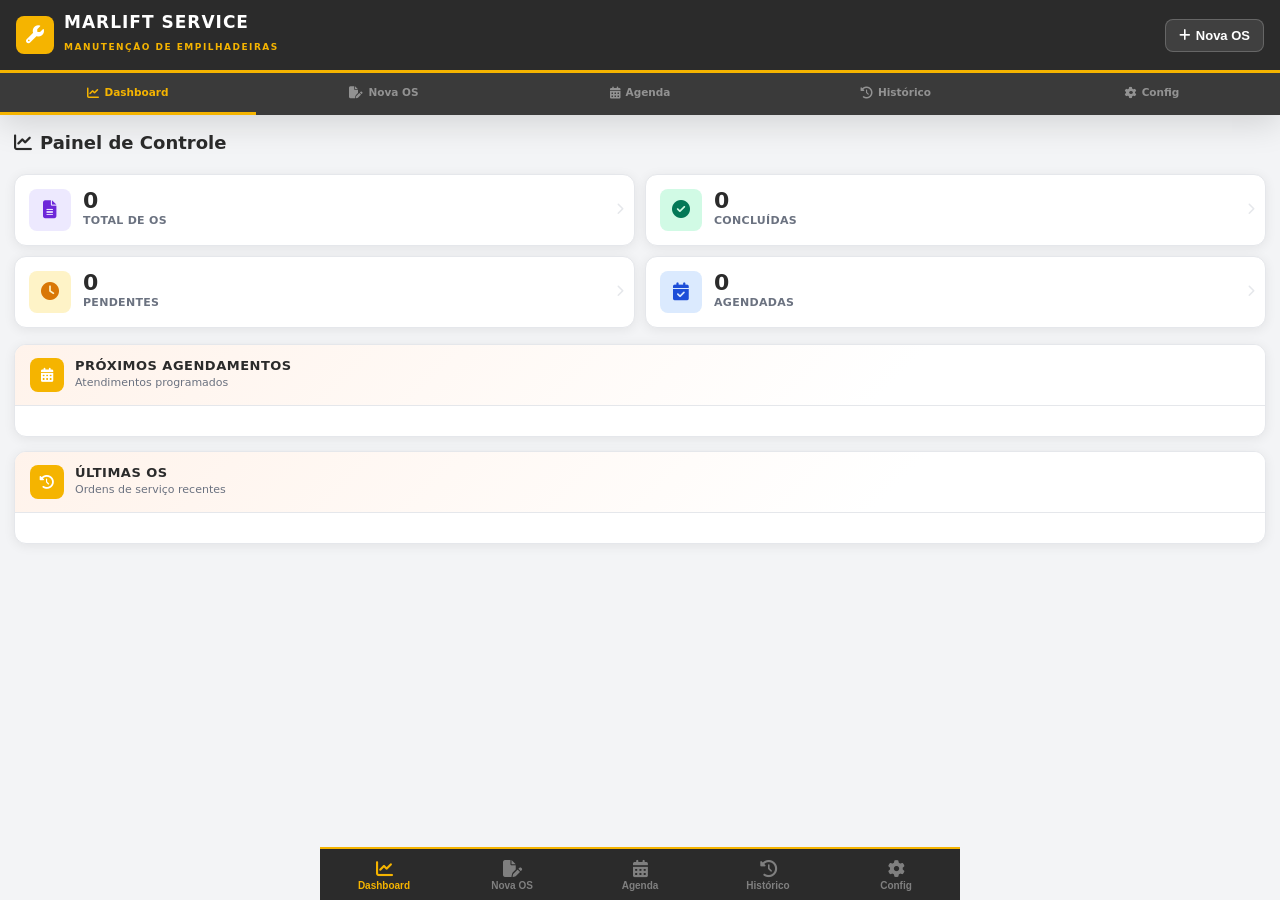
==== commit 9ac27cc0: "Update index.html" ====
--- a/index.html
+++ b/index.html
@@ -24,22 +24,6 @@
   <i class="fa-solid fa-cloud-slash"></i> Modo Offline — dados salvos localmente
 </div>
 
-<!-- ===== TELA DE LOGIN ===== -->
-<div id="loginScreen">
-  <div class="login-logo">
-<i class="fa-solid fa-truck-ramp-box"></i>
-<span class="logo-mar">MAR</span><span class="logo-lift">LIFT</span>
-<span class="logo-service">SERVICE</span>
-</div>
-  <div class="login-sub">SISTEMA DE ORDEM DE SERVIÇO</div>
-  <div class="pin-container">
-    <input type="tel" id="pinInput" class="pin-box" inputmode="numeric" maxlength="6" pattern="\d*" placeholder="••••••" autocomplete="off">
-  </div>
-  <button class="btn-login" onclick="fazerLogin()">ACESSAR SISTEMA</button>
-  <div style="margin-top:20px; font-size:12px; color:var(--gray)">Senha Padrão: 123456</div>
-</div>
-
-<div class="app" id="mainApp">
 
   <!-- ===== HEADER ===== -->
   <header class="header">
@@ -236,7 +220,7 @@
         </div>
 
         <!-- PAINEL DE PREENCHIMENTO MANUAL -->
-        <div id="painelManual" style="display:none; margin-top:14px; background:rgba(255,102,0,0.05); padding:14px; border:2px dashed var(--primary); border-radius:8px;">
+        <div id="painelManual" style="display:none; margin-top:14px; background:rgba(245,180,0,0.05); padding:14px; border:2px dashed var(--primary); border-radius:8px;">
           <div style="font-size:12px; font-weight:bold; color:var(--primary); margin-bottom:10px; text-transform:uppercase;">
             <i class="fa-solid fa-pen-to-square"></i> Digitação Manual de Dados
           </div>
